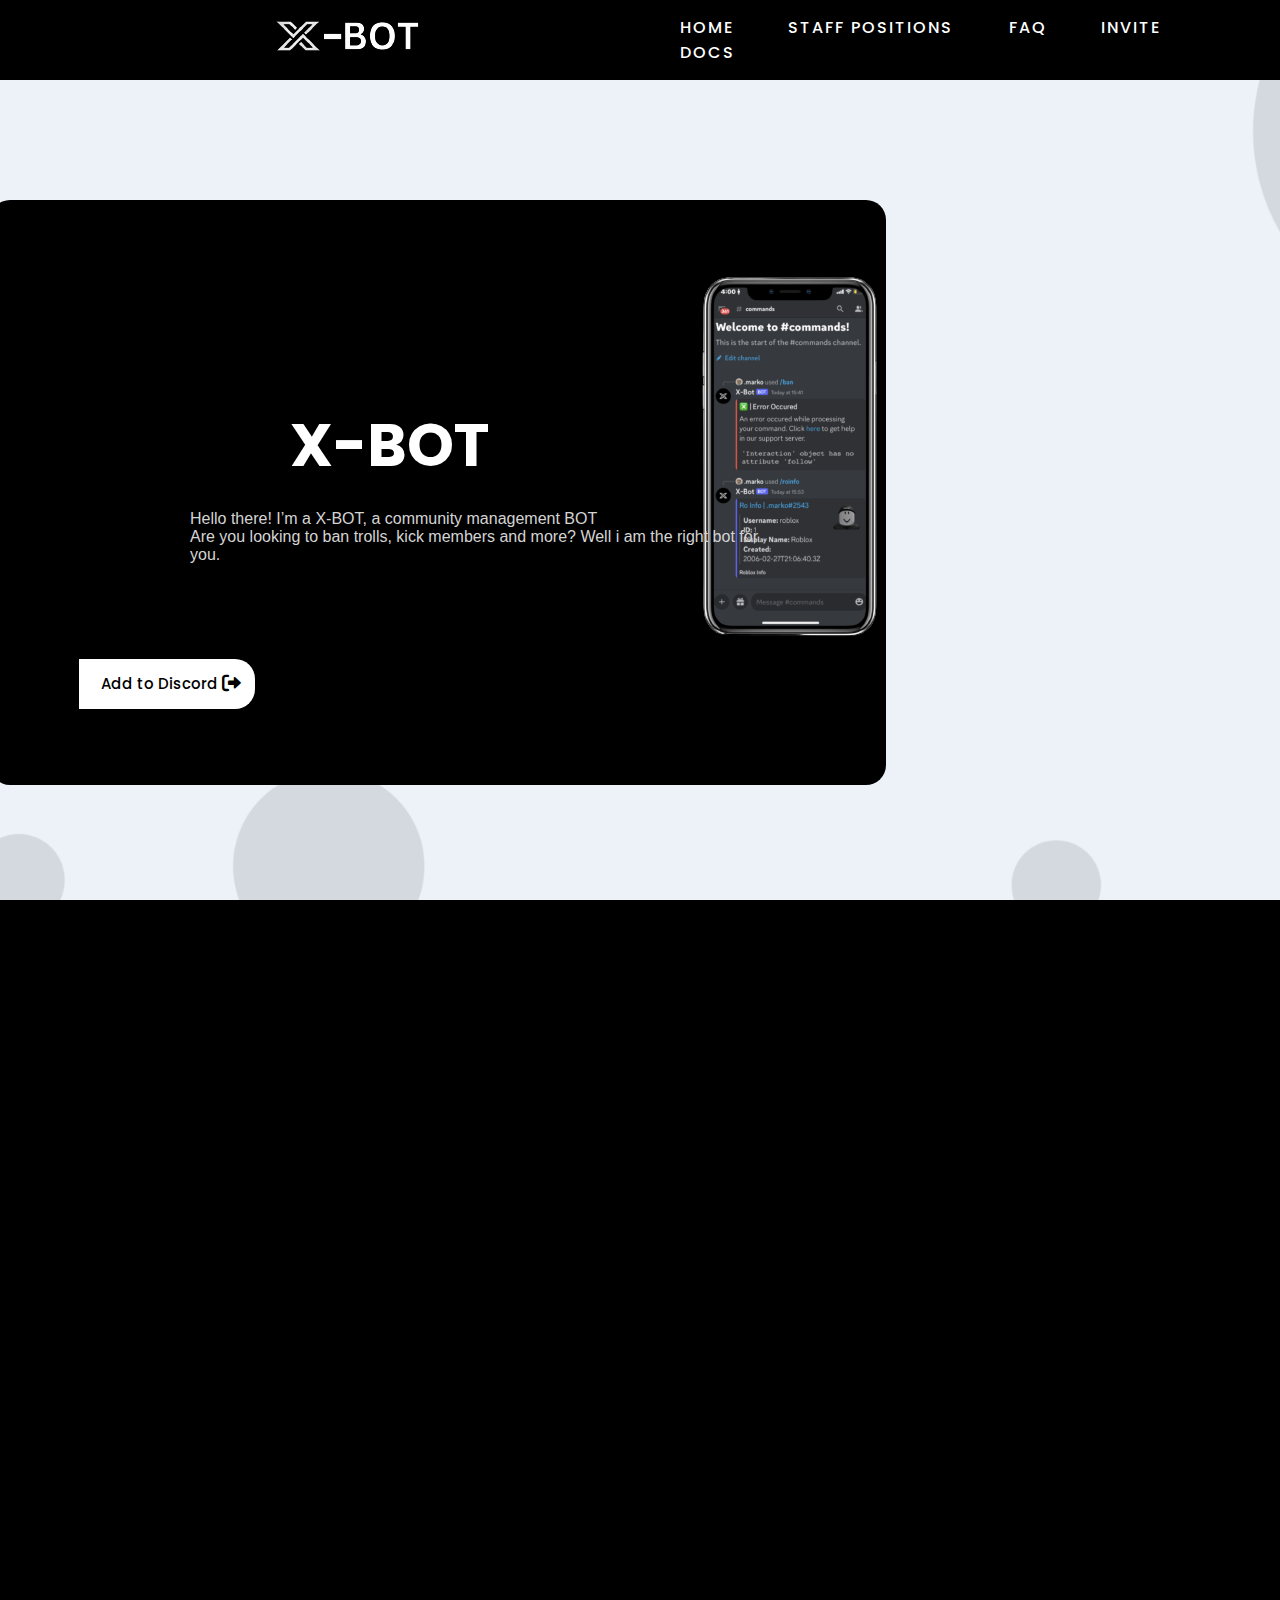
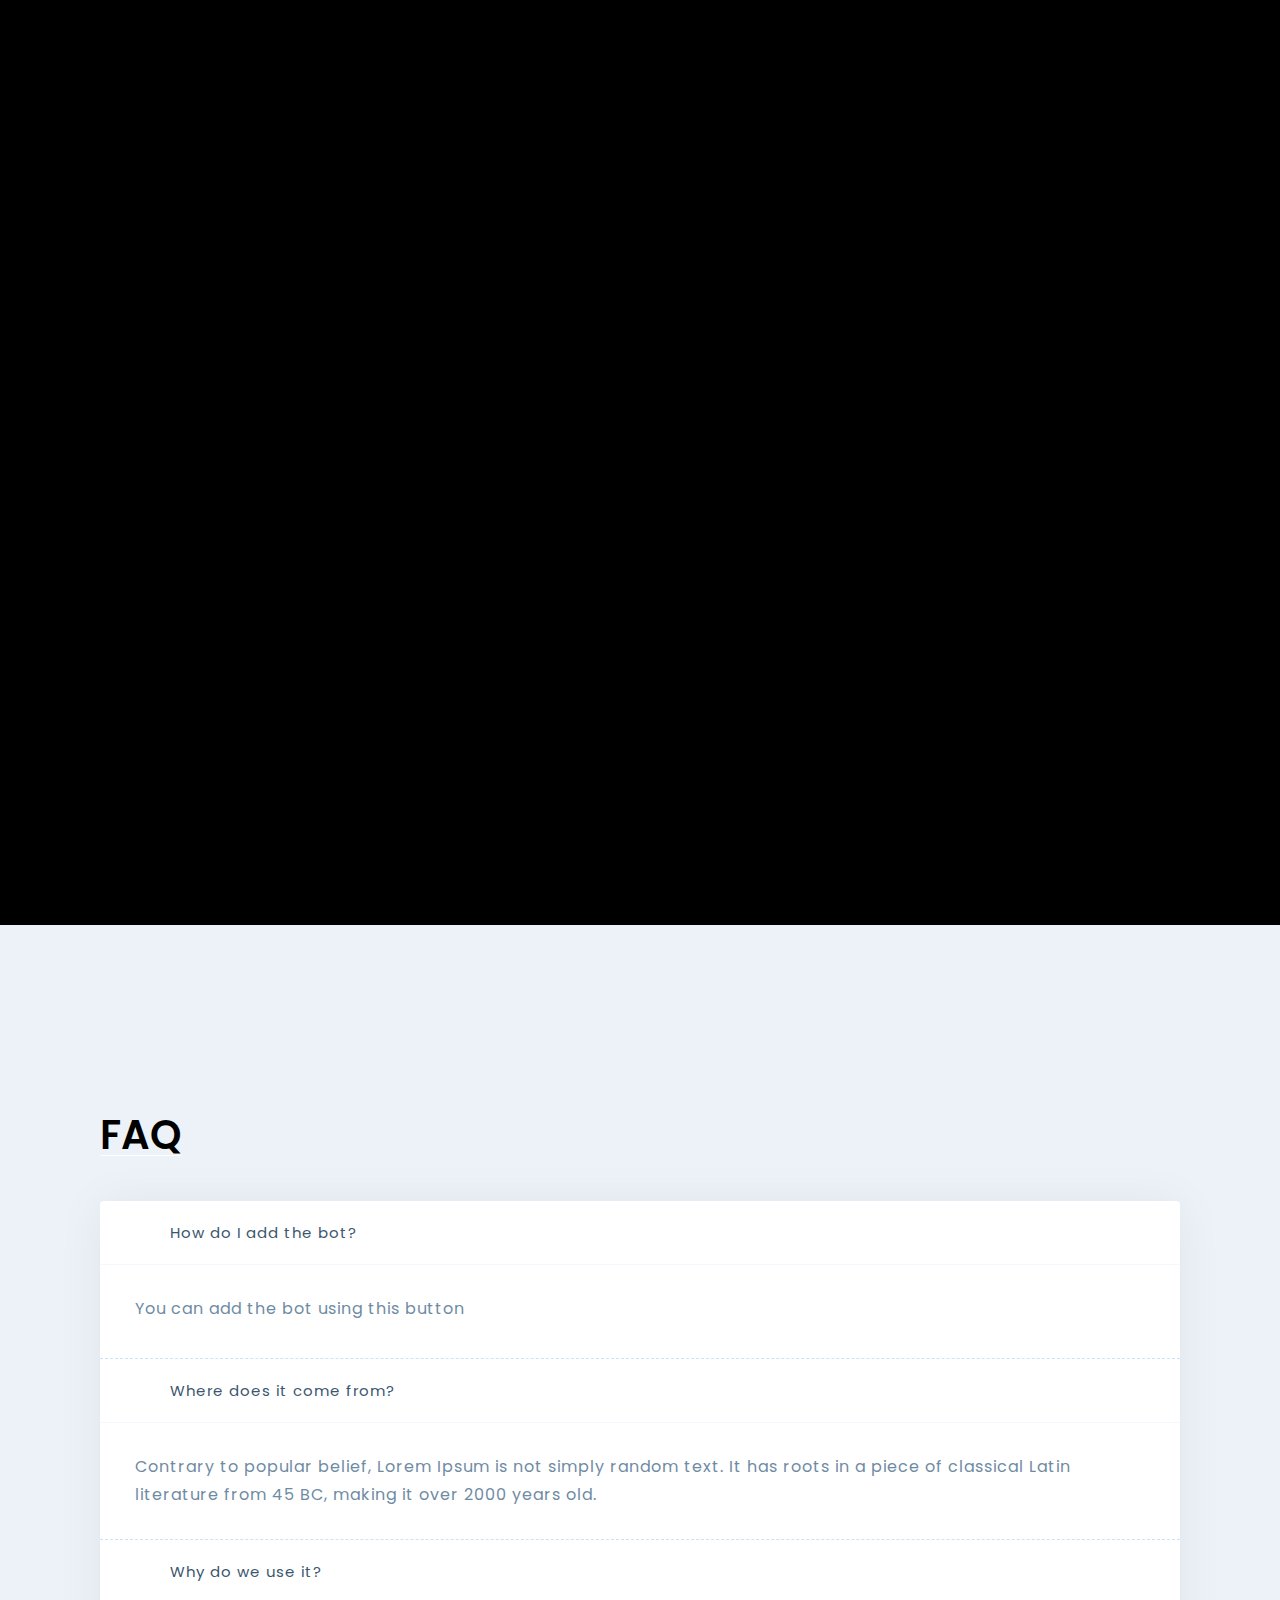
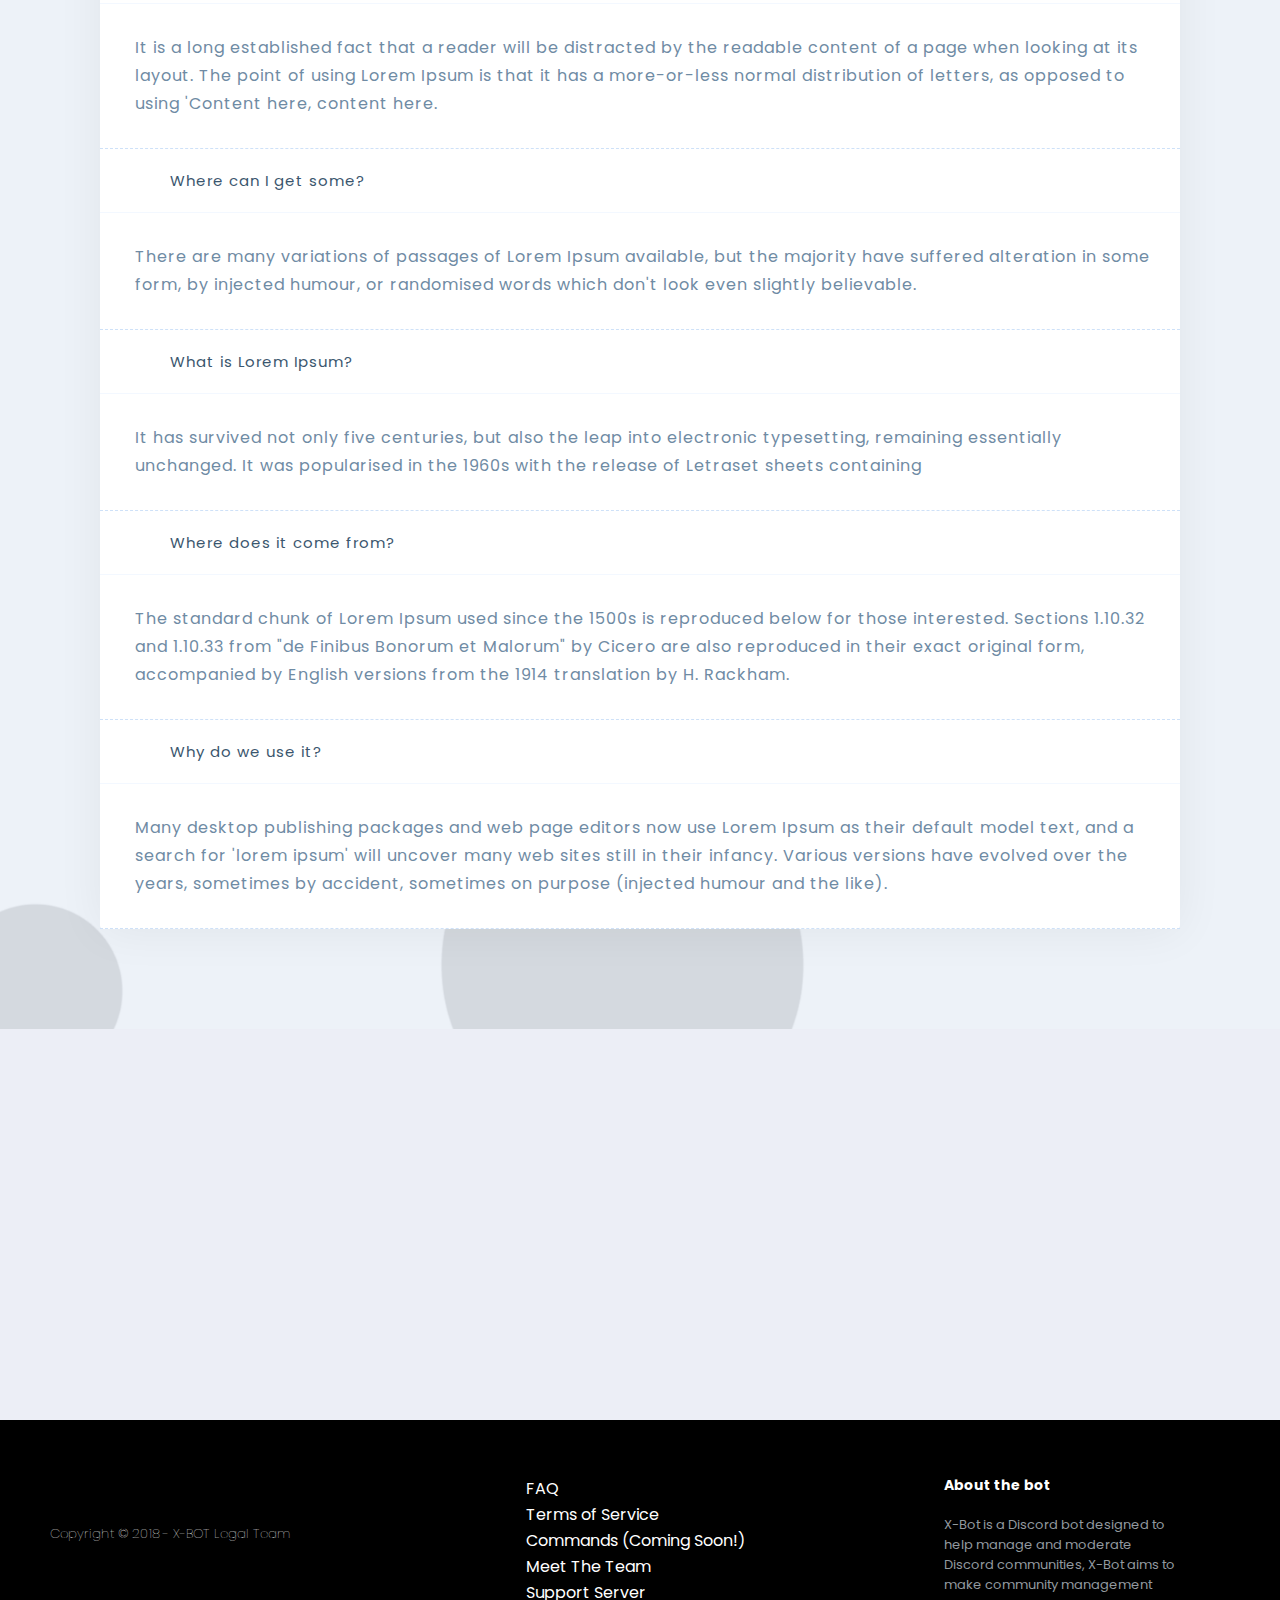
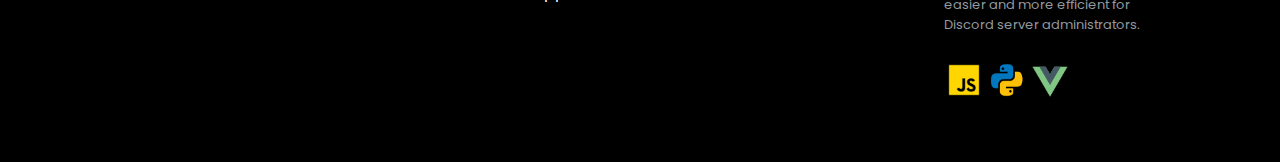
==== index.html @ c38d0f1b "Update index.html" ====
<!DOCTYPE html>
<html lang="en" dir="ltr">

<head>
  <script async src="https://tally.so/widgets/embed.js"></script>
  <meta charset="utf-8">
  <meta name="viewport" content="width=device-width, initial-scale=1.0">
  <title>x-bot</title>
  <link rel="stylesheet" href="style.css">
  <link rel="stylesheet" href="fontawestome/css/all.min.css">
</head>

<body>
  <nav class="navbar">
    <div class="menu">
      <div class="logo_holder">
        <img src="assets/logo.png" alt="Logo">
      </div>
      <div class="menu_links">
        <a href="#home" class="link">HOME</a>
        <a href="#features" class="link">Staff Positions </a>
        <a href="#faq" class="link">FAQ</a>
        <a href="" class="link">Invite</a>
        <a href="#" class="link">Docs</a>
      </div>
      <div class="menu_icon">
        <span class="icon"></span>
      </div>
    </div>
  </nav>

  <section id="home">
    <div class="frame">
      <div class="ball">
        <img class="botimg" src="assets/bot.png" alt="Bot">
        <div class="fram_header">
          <h1>X-BOT</h1>
          <p class="paragraph">Hello there! I’m a X-BOT, a community management BOT <br> Are you looking
            to ban trolls, kick members and more? Well i am the right bot for you.</p>
        </div>
        <div id="container">
          <button class="button learn-more">
            <span class="circle" aria-hidden="true">
              <span class="icon arrow"></span>
            </span>
            <span class="button-text"> <a style="color: #1D212B;" href="https://tally.so#tally-open=wMXqNY&tally-emoji-text=👋&tally-emoji-animation=spin&tally-auto-close=2000">Apply now!</a></span>
          </button>


          <button class="button_add">Add to Discord
            <i class="fa-solid fa-circle-plus fa-lg"></i>
            <i class="fa-solid fa-right-from-bracket fa-lg"></i>
          </button>
        </div>
      </div>
    </div>
  </section>
  <section id="features">
    <div class="container reveal">
      <h2>Features</h2>
      <div class="cards">
        <div class="text-card">
          <h3>Commands</h3>
          <img src="assets/cmd.png">
          <p>X-BOT has a wide range of commands, that vary from utility, management fun and more!</p>
        </div>
        <div class="text-card">
          <h3>Speed</h3>
          <img src="assets/speed.png" alt="">
          <p>We gurantee lightning fast speeds with as much down time as possible!</p>
        </div>
        <div class="text-card">
          <h3>Secure</h3>
          <img src="assets/lock.png" alt="">

          <p>Our bot is secure as possible</p>
        </div>
        
      </div>
    </div>
  </section>
  <section id="faq" class="faq-section">
    <div class="container">
      <div class="row">
        <!-- ***** FAQ Start ***** -->
        <div class="col-md-6 offset-md-3">

          <div class="faq-title text-center pb-3">
            <h2>FAQ</h2>
          </div>
        </div>
        <div class="col-md-6 offset-md-3">
          <div class="faq" id="accordion">
            <div class="card">
              <div class="card-header" id="faqHeading-1">
                <div class="mb-0">
                  <h5 class="faq-title" data-toggle="collapse" data-target="#faqCollapse-1" data-aria-expanded="true"
                    data-aria-controls="faqCollapse-1">
                    <span class="badge">1</span>How do I add the bot?
                  </h5>
                </div>
              </div>
              <div id="faqCollapse-1" class="collapse" aria-labelledby="faqHeading-1" data-parent="#accordion">
                <div class="card-body">
                  <p>You can add the bot using this button <button class="link_button">Add Me</button> </p>
                </div>
              </div>
            </div>
            <div class="card">
              <div class="card-header" id="faqHeading-2">
                <div class="mb-0">
                  <h5 class="faq-title" data-toggle="collapse" data-target="#faqCollapse-2" data-aria-expanded="false"
                    data-aria-controls="faqCollapse-2">
                    <span class="badge">2</span> Where does it come from?
                  </h5>
                </div>
              </div>
              <div id="faqCollapse-2" class="collapse" aria-labelledby="faqHeading-2" data-parent="#accordion">
                <div class="card-body">
                  <p>Contrary to popular belief, Lorem Ipsum is not simply random text. It has roots in a piece of
                    classical Latin literature from 45 BC, making it over 2000 years old.</p>
                </div>
              </div>
            </div>
            <div class="card">
              <div class="card-header" id="faqHeading-3">
                <div class="mb-0">
                  <h5 class="faq-title" data-toggle="collapse" data-target="#faqCollapse-3" data-aria-expanded="false"
                    data-aria-controls="faqCollapse-3">
                    <span class="badge">3</span>Why do we use it?
                  </h5>
                </div>
              </div>
              <div id="faqCollapse-3" class="collapse" aria-labelledby="faqHeading-3" data-parent="#accordion">
                <div class="card-body">
                  <p>It is a long established fact that a reader will be distracted by the readable content of a page
                    when looking at its layout. The point of using Lorem Ipsum is that it has a more-or-less normal
                    distribution of letters, as opposed to using 'Content here, content here.</p>
                </div>
              </div>
            </div>
            <div class="card">
              <div class="card-header" id="faqHeading-4">
                <div class="mb-0">
                  <h5 class="faq-title" data-toggle="collapse" data-target="#faqCollapse-4" data-aria-expanded="false"
                    data-aria-controls="faqCollapse-4">
                    <span class="badge">4</span> Where can I get some?
                  </h5>
                </div>
              </div>
              <div id="faqCollapse-4" class="collapse" aria-labelledby="faqHeading-4" data-parent="#accordion">
                <div class="card-body">
                  <p>There are many variations of passages of Lorem Ipsum available, but the majority have suffered
                    alteration in some form, by injected humour, or randomised words which don't look even slightly
                    believable.</p>
                </div>
              </div>
            </div>
            <div class="card">
              <div class="card-header" id="faqHeading-5">
                <div class="mb-0">
                  <h5 class="faq-title" data-toggle="collapse" data-target="#faqCollapse-5" data-aria-expanded="false"
                    data-aria-controls="faqCollapse-5">
                    <span class="badge">5</span> What is Lorem Ipsum?
                  </h5>
                </div>
              </div>
              <div id="faqCollapse-5" class="collapse" aria-labelledby="faqHeading-5" data-parent="#accordion">
                <div class="card-body">
                  <p> It has survived not only five centuries, but also the leap into electronic typesetting, remaining
                    essentially unchanged. It was popularised in the 1960s with the release of Letraset sheets
                    containing</p>
                </div>
              </div>
            </div>
            <div class="card">
              <div class="card-header" id="faqHeading-6">
                <div class="mb-0">
                  <h5 class="faq-title" data-toggle="collapse" data-target="#faqCollapse-6" data-aria-expanded="false"
                    data-aria-controls="faqCollapse-6">
                    <span class="badge">6</span> Where does it come from?
                  </h5>
                </div>
              </div>
              <div id="faqCollapse-6" class="collapse" aria-labelledby="faqHeading-6" data-parent="#accordion">
                <div class="card-body">
                  <p>The standard chunk of Lorem Ipsum used since the 1500s is reproduced below for those interested.
                    Sections 1.10.32 and 1.10.33 from "de Finibus Bonorum et Malorum" by Cicero are also reproduced in
                    their exact original form, accompanied by English versions from the 1914 translation by H. Rackham.
                  </p>
                </div>
              </div>
            </div>
            <div class="card">
              <div class="card-header" id="faqHeading-7">
                <div class="mb-0">
                  <h5 class="faq-title" data-toggle="collapse" data-target="#faqCollapse-7" data-aria-expanded="false"
                    data-aria-controls="faqCollapse-7">
                    <span class="badge">7</span> Why do we use it?
                  </h5>
                </div>
              </div>
              <div id="faqCollapse-7" class="collapse" aria-labelledby="faqHeading-7" data-parent="#accordion">
                <div class="card-body">
                  <p>Many desktop publishing packages and web page editors now use Lorem Ipsum as their default model
                    text, and a search for 'lorem ipsum' will uncover many web sites still in their infancy. Various
                    versions have evolved over the years, sometimes by accident, sometimes on purpose (injected humour
                    and the like).</p>
                </div>
              </div>
            </div>
          </div>
        </div>
      </div>
    </div>
  </section>

  <div id="moderation" class="modal">
    <div class="modal-content">
      <div class="modal-header">
        <span class="close">&times;</span>
        <h2>MODERATION COMMANDS</h2>
      </div>
      <div class="modal-body">
        <p>
          <ol>
            <li class="underline">ban</li> <span class="command_usage"><i class="fa-solid fa-gear mr"></i>
              /ban ＜reason＞</span>
            <li class="underline">kick</li> <span class="command_usage"><i class="fa-solid fa-gear mr"></i>
              /kick＜member＞ ＜reason＞</span>
            <li class="underline">lock</li> <span class="command_usage"><i class="fa-solid fa-gear mr"></i>
              /lock＜reason＞</span>
            <li class="underline">unlocl</li> <span class="command_usage"><i class="fa-solid fa-gear mr"></i>
              /unlock＜reason＞</span>
            <li class="underline">clear</li> <span class="command_usage"><i class="fa-solid fa-gear mr"></i>
              /clear＜amount＞ ＜reason＞</span>
          </ol>
        </p>
      </div>
      <div class="modal-footer">
        <h3>Modal Footer</h3>
      </div>
    </div>
  </div>








  <div id="funmodal" class="modal">
    <div class="modal-content">
      <div class="modal-header">
        <span class="close_fun">&times;</span>
        <h2>FUN COMMANDS</h2>
      </div>
      <div class="modal-body">
        <p>
          <ol>
            <li class="underline">8ball</li> <span class="command_usage"><i class="fa-solid fa-gear mr"></i>
              /8ball＜question＞</span>
            <li class="underline">Dog</li> <span class="command_usage"><i class="fa-solid fa-gear mr"></i>
              /dog</span>
            <li class="underline">Cat</li> <span class="command_usage"><i class="fa-solid fa-gear mr"></i>
              /cat</span>
            <li class="underline">Duck</li> <span class="command_usage"><i class="fa-solid fa-gear mr"></i>
              /duck</span>
            <li class="underline">Dad_Joke</li> <span class="command_usage"><i class="fa-solid fa-gear mr"></i>
              /dad_joke</span>
            <li class="underline">Joke</li> <span class="command_usage"><i class="fa-solid fa-gear mr"></i>
              /Joke</span>
            <li class="underline">Rock Paper Scissors</li> <span class="command_usage"><i class="fa-solid fa-gear mr"></i>
              /rps＜choice＞</span>
          </ol>
        </p>
      </div>
      <div class="modal-footer">
        <h3>Modal Footer</h3>
      </div>
    </div>
  </div>



  <div id="usermodal" class="modal">
    <div class="modal-content">
      <div class="modal-header">
        <span class="close_user">&times;</span>
        <h2>USER COMMANDS</h2>
      </div>
      <div class="modal-body">
        <p>
          <ol>
            <li class="underline">whois</li> <span class="command_usage"><i class="fa-solid fa-gear mr"></i>
              /kick＜member＞</span>
            <li class="underline">roinfo</li> <span class="command_usage"><i class="fa-solid fa-gear mr"></i>
              /roinfo＜member＞</span>
            <li class="underline">Stats</li> <span class="command_usage"><i class="fa-solid fa-gear mr"></i>
              /server_stats </span>
            <li class="underline">Staff</li> <span class="command_usage"><i class="fa-solid fa-gear mr"></i>
              /staff_team</span>
          </ol>
        </p>
      </div>
      <div class="modal-footer">
        <h3>Modal Footer</h3>
      </div>
    </div>
  </div>

<iframe data-tally-src="https://tally.so/embed/wMXqNY?alignLeft=1&hideTitle=1&transparentBackground=1&dynamicHeight=1" loading="lazy" width="100%" height="387" frameborder="0" marginheight="0" marginwidth="0" title="Support Staff Application"></iframe><script>var d=document,w="https://tally.so/widgets/embed.js",v=function(){"undefined"!=typeof Tally?Tally.loadEmbeds():d.querySelectorAll("iframe[data-tally-src]:not([src])").forEach((function(e){e.src=e.dataset.tallySrc}))};if("undefined"!=typeof Tally)v();else if(d.querySelector('script[src="'+w+'"]')==null){var s=d.createElement("script");s.src=w,s.onload=v,s.onerror=v,d.body.appendChild(s);}</script>


  <footer class="footer-distributed">

    <div class="footer-left">

      

      <p class="footer-links">
        <br>
        <small class="copyright">Copyright © 2018 - X-BOT Legal Team </small>
      </p>

    </div>

    <div class="footer-center">
      <div>
        <p><a href="#FAQ">FAQ</a></p>
      </div>
      <div>
        <p><a href="tos.html">Terms of Service</a></p>
      </div>
      <div>
        <p><a href="">Commands (Coming Soon!)</a></p>
      </div>
      <div>
        <p><a href="meet-the-team.html">Meet The Team</a></p>
      </div>
      <div>
        <p><a href="https://discord.gg/PzC8BdHy">Support Server</a></p>
      </div>
    </div>
 
    <div class="footer-right">

      <p class="footer-company-about">
        <span>About the bot</span>
        X-Bot is a Discord bot designed to help manage and moderate Discord communities,
        X-Bot aims to make community management easier and more efficient for Discord server 
        administrators.
      </p>

      <div class="footer-icons">

        <img src="./assets/javascript.png" alt="">
        <img src="./assets/python.png" alt="">
        <img src="./assets/vue.png" alt="">
      


      </div>

    </div>

  </footer>
  <script type="text/javascript">
    window.addEventListener('scroll', reveal);

    function reveal() {
      var reveals = document.querySelectorAll('.reveal');

      for (var i = 0; i < reveals.length; i++) {

        var windowheight = window.innerHeight;
        var revealtop = reveals[i].getBoundingClientRect().top;
        var revealpoint = 150;

        if (revealtop < windowheight - revealpoint) {
          reveals[i].classList.add('active');
        } else {
          reveals[i].classList.remove('active');
        }
      }
    }
  </script>

  <script src="script.js"></script>
</body>

</html>
---- style.css ----
@import url('https://fonts.googleapis.com/css2?family=Poppins:wght@100;200;300;400;500;600;700;800;900&display=swap');

:root {
  --modal-duration: 1s;
  --modal-color: #ffffff;
}

html {
  scroll-behavior: smooth;
}

* {
  margin: 0;
  padding: 0;
  box-sizing: border-box;
  font-family: "Poppins", sans-serif;
}

body {
  margin: 0;
  padding: 0;
  list-style: none;
  border: 0;
  -webkit-tap-highlight-color: transparent;
  text-decoration: none;
  color: inherit;
}

body {
  background-color: #eceef6;
  margin: 0;
  padding: 0;
  list-style: none;
  height: auto;
  font-family: "Barlow", sans-serif;
  -webkit-tap-highlight-color: transparent;
  text-decoration: none;
}

section {
  min-height: 100vh;
  display: flex;
  justify-content: center;
  align-items: center;

}

section:nth-child(1) {
  color: #fff;
  background: #000000;

}

section:nth-child(2) {
  color: #000000;
  background-image: url(assets/bgIMG.png);
  background-repeat: no-repeat;
  background-size: cover;
}

section:nth-child(3) {
  color: #fff;
  background: #000000;
}

section:nth-child(4) {
  color: #000000;
  background-image: url(assets/bgIMG.png);
  background-repeat: no-repeat;
  background-size: cover;

}

section:nth-child(5) {
  color: #eceef6;
  background: #000000;
}

section .container {
  margin: 100px;
}



section h1 {
  font-size: 60px;
}

section h2 {
  font-size: 40px;
  text-align: center;
  text-transform: uppercase;
  border-bottom: #ffffff 1px solid;
  width: fit-content;
  margin: auto;
}



section .cards {
  width: 100%;
  position: relative;
}

section .cards .text-card {
  background: #000000;
  margin: 20px;
  padding: 20px;
}

section .cards .text-card h3 {
  font-size: 30px;
  text-align: center;
  text-transform: uppercase;
  margin-bottom: 10px;
}

@media (max-width: 900px) {
  section h1 {
    font-size: 40px;
  }

  section .cards {
    flex-direction: column;
  }
}

.navbar {
  position: fixed;
  top: 0;
  width: 100%;
  z-index: 100000;
}


.reveal {
  position: relative;
  transform: translateY(150px);
  opacity: 0;
  transition: all 2s ease;
}

.reveal.active {
  transform: translateY(0px);
  opacity: 1;
}

a:link {
  text-decoration: none;
}

a:visited {
  text-decoration: none;
}

a:hover {
  text-decoration: none;
}

a:active {
  text-decoration: none;
}

.menu {
  background-color: #000000;

}

nav .menu {
  width: 100%;
  height: 80px;
  position: absolute;
  display: flex;
  align-items: center;
  justify-content: space-between;
  padding: 0 5%;
  box-sizing: border-box;
  z-index: 3;
  text-decoration: none;
}


nav .menu .menu_links {
  transition: all 0.4s ease;
}

nav .menu .menu_links:hover {
  opacity: 1;
}

@media screen and (max-width: 799px) {
  nav .menu .menu_links {
    display: none;
  }
}

nav .menu .menu_links .link {
  color: #ffffff;
  text-transform: uppercase;
  font-weight: 500;
  margin-right: 50px;
  letter-spacing: 2px;
  position: relative;
  transition: all 0.3s 0.2s ease;
}

nav .menu .menu_links .link:last-child {
  margin-right: 0;
}

nav .menu .menu_links .link:before {
  content: "";
  position: absolute;
  width: 0px;
  height: 4px;
  background: linear-gradient(90deg, #ffffff 0%, #ffffff 100%);
  bottom: -10px;
  border-radius: 4px;
  transition: all 0.4s cubic-bezier(0.82, 0.02, 0.13, 1.26);
  left: 100%;
}

nav .menu .menu_links .link:hover {
  opacity: 1;
  color: #ffffff;
}

nav .menu .menu_links .link:hover:before {
  width: 40px;
  left: 0;
}

nav .menu .menu_icon {
  width: 40px;
  height: 40px;
  position: relative;
  display: none;
  justify-content: center;
  align-items: center;
  cursor: pointer;
}

@media screen and (max-width: 799px) {
  nav .menu .menu_icon {
    display: flex;
  }
}

nav .menu .menu_icon .icon {
  width: 24px;
  height: 2px;
  background: white;
  position: absolute;
}

nav .menu .menu_icon .icon:before,
nav .menu .menu_icon .icon:after {
  content: "";
  width: 100%;
  height: 100%;
  background: inherit;
  position: absolute;
  transition: all 0.3s cubic-bezier(0.49, 0.04, 0, 1.55);
}

nav .menu .menu_icon .icon:before {
  transform: translateY(-8px);
}

nav .menu .menu_icon .icon:after {
  transform: translateY(8px);
}

nav .menu .menu_icon:hover .icon {
  background: #ffffff;
}

nav .menu .menu_icon:hover .icon:before {
  transform: translateY(-10px);
}

nav .menu .menu_icon:hover .icon:after {
  transform: translateY(10px);
}



.frame {
  position: absolute;
  top: 50%;
  left: 50%;
  width: 70%;
  height: 65%;
  margin-top: -250px;
  margin-left: -650px;
  border-radius: 2px;
  /* box-shadow: 4px 8px 16px 0 rgba(0, 0, 0, 0.5); */
  overflow: hidden;
  background: #ffffff;
  color: #000000;
  font-family: robotfont;
  -webkit-font-smoothing: antialiased;
  -moz-osx-font-smoothing: grayscale;
  display: flex;
  justify-content: center;
  align-items: center;
  border-radius: 20px;
}

.botimg {
  margin-left: 700px;
}


.fram_header {
  color: #ffffff;
  position: absolute;
  top: 200px;
  left: 300px;
}


.paragraph {
  color: rgb(212, 212, 212);
  font-family: "Barlow", sans-serif;

  display: block;
  width: 600px;
  margin-top: 20px;
  margin-left: -100px;
}



.button {
  position: relative;
  display: inline-block;
  cursor: pointer;
  outline: none;
  border: 0;
  vertical-align: middle;
  text-decoration: none;
  background: transparent;
  padding: 0;
  font-size: inherit;
  font-family: inherit;

}

.button.learn-more {
  width: 15rem;
  height: auto;
}

.button.learn-more .circle {
  transition: all 0.45s cubic-bezier(0.65, 0, 0.076, 1);
  position: relative;
  display: block;
  margin-left: -15px;
  width: 3rem;
  height: 3rem;
  background: #EDF2F8;
  border-radius: 1.625rem;

}

.button.learn-more .circle .icon {
  transition: all 0.45s cubic-bezier(0.65, 0, 0.076, 1);
  position: absolute;
  top: 0;
  bottom: 0;
  margin: auto;
  background: #fff;
}

.button.learn-more .circle .icon.arrow {
  transition: all 0.45s cubic-bezier(0.65, 0, 0.076, 1);
  left: 0.625rem;
  width: 1.125rem;
  height: 0.125rem;
  background: none;
}

.button.learn-more .circle .icon.arrow::before {
  position: absolute;
  content: "";
  top: -0.25rem;
  right: 0.0625rem;
  width: 0.625rem;
  height: 0.625rem;
  border-top: 0.125rem solid #000000;
  border-right: 0.125rem solid #000000;
  transform: rotate(45deg);
}

.button.learn-more .circle .icon.plus {
  transition: all 0.45s cubic-bezier(0.65, 0, 0.076, 1);
  left: 0.625rem;
  width: 1.125rem;
  height: 0.125rem;
  background: none;
}

.button.learn-more .circle .icon.plus::before {
  position: absolute;
  content: "";
  top: -0.25rem;
  right: 0.0625rem;
  width: 0.625rem;
  height: 0.625rem;
  border-top: 0.125rem solid #000000;
  border-right: 0.125rem solid #000000;
  transform: rotate(45deg);
}


.button.learn-more .button-text {
  transition: all 0.45s cubic-bezier(0.65, 0, 0.076, 1);
  position: absolute;
  top: 0;
  left: 0;
  right: 0;
  bottom: 0;
  padding: 0.75rem 0;
  margin: 0 0 0 1.85rem;
  color: #000000;
  font-weight: 700;
  line-height: 1.6;
  text-align: center;
  text-transform: uppercase;
  opacity: 0;
}

.button:hover .circle {
  width: 100%;
}

.button:hover .circle .icon.arrow {
  background: #000000;
  transform: translate(1rem, 0);
}

.button:hover .circle .icon.plus {
  background: #000000;
  transform: translate(1rem, 0);
}

.button:hover .button-text {
  color: #000000;
  opacity: 1;
  font-size: 13px;
}


.logo_holder img {
  margin-left: -50px;
  cursor: pointer;
}




.button_add {
  appearance: none;
  backface-visibility: hidden;
  background-color: #ffffff;
  border-style: none;
  box-shadow: none;
  box-sizing: border-box;
  color: #000000;
  cursor: pointer;
  display: inline-block;
  font-size: 15px;
  font-weight: 500;
  height: 50px;
  letter-spacing: normal;
  line-height: 1.5;
  outline: none;
  overflow: hidden;
  padding: 14px 30px;
  position: relative;
  text-align: center;
  text-decoration: none;
  transform: translate3d(0, 0, 0);
  transition: all .3s;
  user-select: none;
  -webkit-user-select: none;
  touch-action: manipulation;
  vertical-align: top;
  white-space: nowrap;
  margin-left: 80px;
  border-top-right-radius: 20px;
  border-bottom-right-radius: 20px;
}

.button_add:hover {
  color: #e7e7e7;
  background-color: #000000;
  box-shadow: rgba(0, 0, 0, .05) 0 5px 30px, rgba(0, 0, 0, 0.5) 0 1px 4px;
  opacity: 1;
  transform: translateY(0);
  transition-duration: .35s;
}

.button_add:hover:after {
  opacity: .5;
}

.button_add:active {
  box-shadow: rgba(0, 0, 0, .1) 0 3px 6px 0, rgba(0, 0, 0, .1) 0 0 10px 0, rgba(0, 0, 0, .1) 0 1px 4px -1px;
  transform: translateY(2px);
  transition-duration: .35s;
}

.button_add:active:after {
  opacity: 1;
}

@media (min-width: 768px) {
  .button_add {
    padding: 14px 22px;
    width: 176px;
  }
}



.button_add:hover .fa-right-from-bracket,
.button_add .fa-circle-plus {
  display: none;
}

.button_add:hover .fa-circle-plus {
  display: inline;
}

.text-card img {
  width: 500px;
  height: 300px;
}

.text-card {
  text-align: center;
}

.frame {
  background-color: #000000;
}


.faq-section {
  background: #fdfdfd;
  min-height: 100vh;
  padding: 10vh 0 0;

}

.faq-title h2 {
  position: relative;
  margin-bottom: 45px;
  display: inline-block;
  font-weight: 600;
  line-height: 1;

}

.faq-title h2::before {
  content: "";
  position: absolute;
  left: 50%;
  width: 60px;
  height: 2px;
  bottom: -25px;
  margin-left: -30px;
}

.faq-title p {
  padding: 0 190px;
  margin-bottom: 10px;
}

.faq {
  background: #FFFFFF;
  box-shadow: 0 2px 48px 0 rgba(0, 0, 0, 0.06);
  border-radius: 4px;
}

.faq .card {
  border: none;
  background: none;
  border-bottom: 1px dashed #CEE1F8;
}

.faq .card .card-header {
  padding: 0px;
  border: none;
  background: none;
  -webkit-transition: all 0.3s ease 0s;
  -moz-transition: all 0.3s ease 0s;
  -o-transition: all 0.3s ease 0s;
  transition: all 0.3s ease 0s;
}

.faq .card .card-header:hover {
  background: rgba(233, 30, 99, 0.1);
  padding-left: 10px;
}

.faq .card .card-header .faq-title {
  width: 100%;
  text-align: left;
  padding: 0px;
  padding-left: 30px;
  padding-right: 30px;
  font-weight: 400;
  font-size: 15px;
  letter-spacing: 1px;
  color: #3B566E;
  text-decoration: none !important;
  -webkit-transition: all 0.3s ease 0s;
  -moz-transition: all 0.3s ease 0s;
  -o-transition: all 0.3s ease 0s;
  transition: all 0.3s ease 0s;
  cursor: pointer;
  padding-top: 20px;
  padding-bottom: 20px;
}

.faq .card .card-header .faq-title .badge {
  display: inline-block;
  width: 20px;
  height: 20px;
  line-height: 20px;
  float: left;
  -webkit-border-radius: 100px;
  -moz-border-radius: 100px;
  border-radius: 100px;
  text-align: center;
  background: #ffffff;
  color: #fff;
  font-size: 12px;
  margin-right: 20px;
}

.faq .card .card-body {
  padding: 30px;
  padding-left: 35px;
  padding-bottom: 16px;
  font-weight: 400;
  font-size: 16px;
  color: #6F8BA4;
  line-height: 28px;
  letter-spacing: 1px;
  border-top: 1px solid #F3F8FF;
}

.faq .card .card-body p {
  margin-bottom: 14px;
}

@media (max-width: 991px) {
  .faq {
    margin-bottom: 30px;
  }

  .faq .card .card-header .faq-title {
    line-height: 26px;
    margin-top: 10px;
  }
}

.link_button {
  appearance: none;
  backface-visibility: hidden;
  background-color: #ffffff;
  border-style: none;
  box-shadow: none;
  box-sizing: border-box;
  color: #ffffff;
  cursor: pointer;
  display: inline-block;
  font-size: 15px;
  letter-spacing: normal;
  outline: none;
  overflow: hidden;
  padding: 5px 40px;

  text-decoration: none;
  transition: all .3s;
  user-select: none;
  -webkit-user-select: none;
  touch-action: manipulation;
  vertical-align: top;
  white-space: nowrap;
  border-radius: 5px;
}


.mt {
  margin-top: 30px;
}


.footer-distributed {
  background: #000000;
  box-shadow: 0 1px 1px 0 rgba(0, 0, 0, 0.12);
  box-sizing: border-box;
  width: 100%;
  text-align: left;
  font: bold 16px sans-serif;
  padding: 55px 50px;
}

.footer-distributed .footer-left,
.footer-distributed .footer-center,
.footer-distributed .footer-right {
  display: inline-block;
  vertical-align: top;
}

/* Footer left */

.footer-distributed .footer-left {
  width: 40%;
}

/* The company logo */

.footer-distributed h3 {
  color: #ffffff;
  font: normal 36px 'Open Sans', cursive;
  margin: 0;
}

.footer-distributed h3 span {
  color: lightseagreen;
}

/* Footer links */

.footer-distributed .footer-links {
  color: #ffffff;
  margin: 20px 0 12px;
  padding: 0;
}

.footer-distributed .footer-links a {
  display: inline-block;
  line-height: 1.8;
  font-weight: 400;
  text-decoration: none;
  color: inherit;
}

.footer-distributed .footer-company-name {
  color: #000000;
  font-size: 14px;
  font-weight: normal;
  margin: 0;
}

/* Footer Center */

.footer-distributed .footer-center {
  width: 35%;
}

.footer-distributed .footer-center i {
  background-color: #000000;
  color: #ffffff;
  font-size: 25px;
  width: 38px;
  height: 38px;
  border-radius: 50%;
  text-align: center;
  line-height: 42px;
  margin: 10px 15px;
  vertical-align: middle;
}

.footer-distributed .footer-center i.fa-envelope {
  font-size: 17px;
  line-height: 38px;
}

.footer-distributed .footer-center p {
  display: inline-block;
  color: #ffffff;
  font-weight: 400;
  vertical-align: middle;
  margin: 0;
}

.footer-distributed .footer-center p span {
  display: block;
  font-weight: normal;
  font-size: 14px;
  line-height: 2;
}

.footer-distributed .footer-center p a {
  color: #ffffff;
  text-decoration: none;
  ;
}

.footer-distributed .footer-links a:before {
  content: "|";
  font-weight: 300;
  font-size: 20px;
  left: 0;
  color: #fff;
  display: inline-block;
  padding-right: 5px;
}

.footer-distributed .footer-links .link-1:before {
  content: none;
}

/* Footer Right */

.footer-distributed .footer-right {
  width: 20%;
}

.footer-distributed .footer-company-about {
  line-height: 20px;
  color: #92999f;
  font-size: 13px;
  font-weight: normal;
  margin: 0;
}

.footer-distributed .footer-company-about span {
  display: block;
  color: #ffffff;
  font-size: 14px;
  font-weight: bold;
  margin-bottom: 20px;
}

.footer-distributed .footer-icons {
  margin-top: 25px;
}

.footer-icons img {
  width: 40px;
}

.footer-distributed .footer-icons a {
  display: inline-block;
  width: 35px;
  height: 35px;
  cursor: pointer;
  background-color: #000000;
  border-radius: 2px;

  font-size: 20px;
  color: #ffffff;
  text-align: center;
  line-height: 35px;

  margin-right: 3px;
  margin-bottom: 5px;
}

/* If you don't want the footer to be responsive, remove these media queries */

@media (max-width: 880px) {

  .footer-distributed {
    font: bold 14px sans-serif;
  }

  .footer-distributed .footer-left,
  .footer-distributed .footer-center,
  .footer-distributed .footer-right {
    display: block;
    width: 100%;
    margin-bottom: 40px;
    text-align: center;
  }

  .footer-distributed .footer-center i {
    margin-left: 0;
  }

}

.copyright {
  font-weight: 100;
}


.modal {
  display: none;
  position: fixed;
  z-index: 1;
  left: 0;
  top: 0;
  height: 100%;
  width: 100%;
  overflow: auto;
  background-color: rgba(0, 0, 0, 0.5);
}

.modal-content {
  margin: 10% auto;
  width: 60%;
  box-shadow: 0 5px 8px 0 rgba(0, 0, 0, 0.2), 0 7px 20px 0 rgba(0, 0, 0, 0.17);
  animation-name: modalopen;
  animation-duration: var(--modal-duration);
}

.modal-header h2,
.modal-footer h3 {
  margin: 0;
}

.modal-header {
  background: var(--modal-color);
  padding: 15px;
  color: #fff;
  border-top-left-radius: 5px;
  border-top-right-radius: 5px;
}

.modal-body {
  color: #ffffff;
  padding: 10px 20px;
  background: #000000;
}

.modal-footer {
  background: var(--modal-color);
  padding: 10px;
  color: #fff;
  text-align: center;
  border-bottom-left-radius: 5px;
  border-bottom-right-radius: 5px;
}

.close {
  color: #a34545;
  float: right;
  font-size: 30px;
  color:#000000;
}

.close:hover,
.close:focus {
  color: #a34545;
  text-decoration: none;
  cursor: pointer;
}


.close_fun {
  color: #a34545;
  float: right;
  font-size: 30px;
  color: #000000;
}

.close_fun:hover,
.close_fun:focus {
  color: #a34545;
  text-decoration: none;
  cursor: pointer;
}



.close_user {
  color: #a34545;
  float: right;
  font-size: 30px;
  color: #000000;
}

.close_user:hover,
.close_user:focus {
  color: #a34545;
  text-decoration: none;
  cursor: pointer;
}


@keyframes modalopen {
  from {
    opacity: 0;
  }

  to {
    opacity: 1;
  }
}

.underline {
  margin-top: 10px;
  margin-bottom: 10px;
  background-color: #000000;
  border-bottom: #ffffff 1px solid;
  width: fit-content;

}

.mr {
  margin-right: 10px;
}
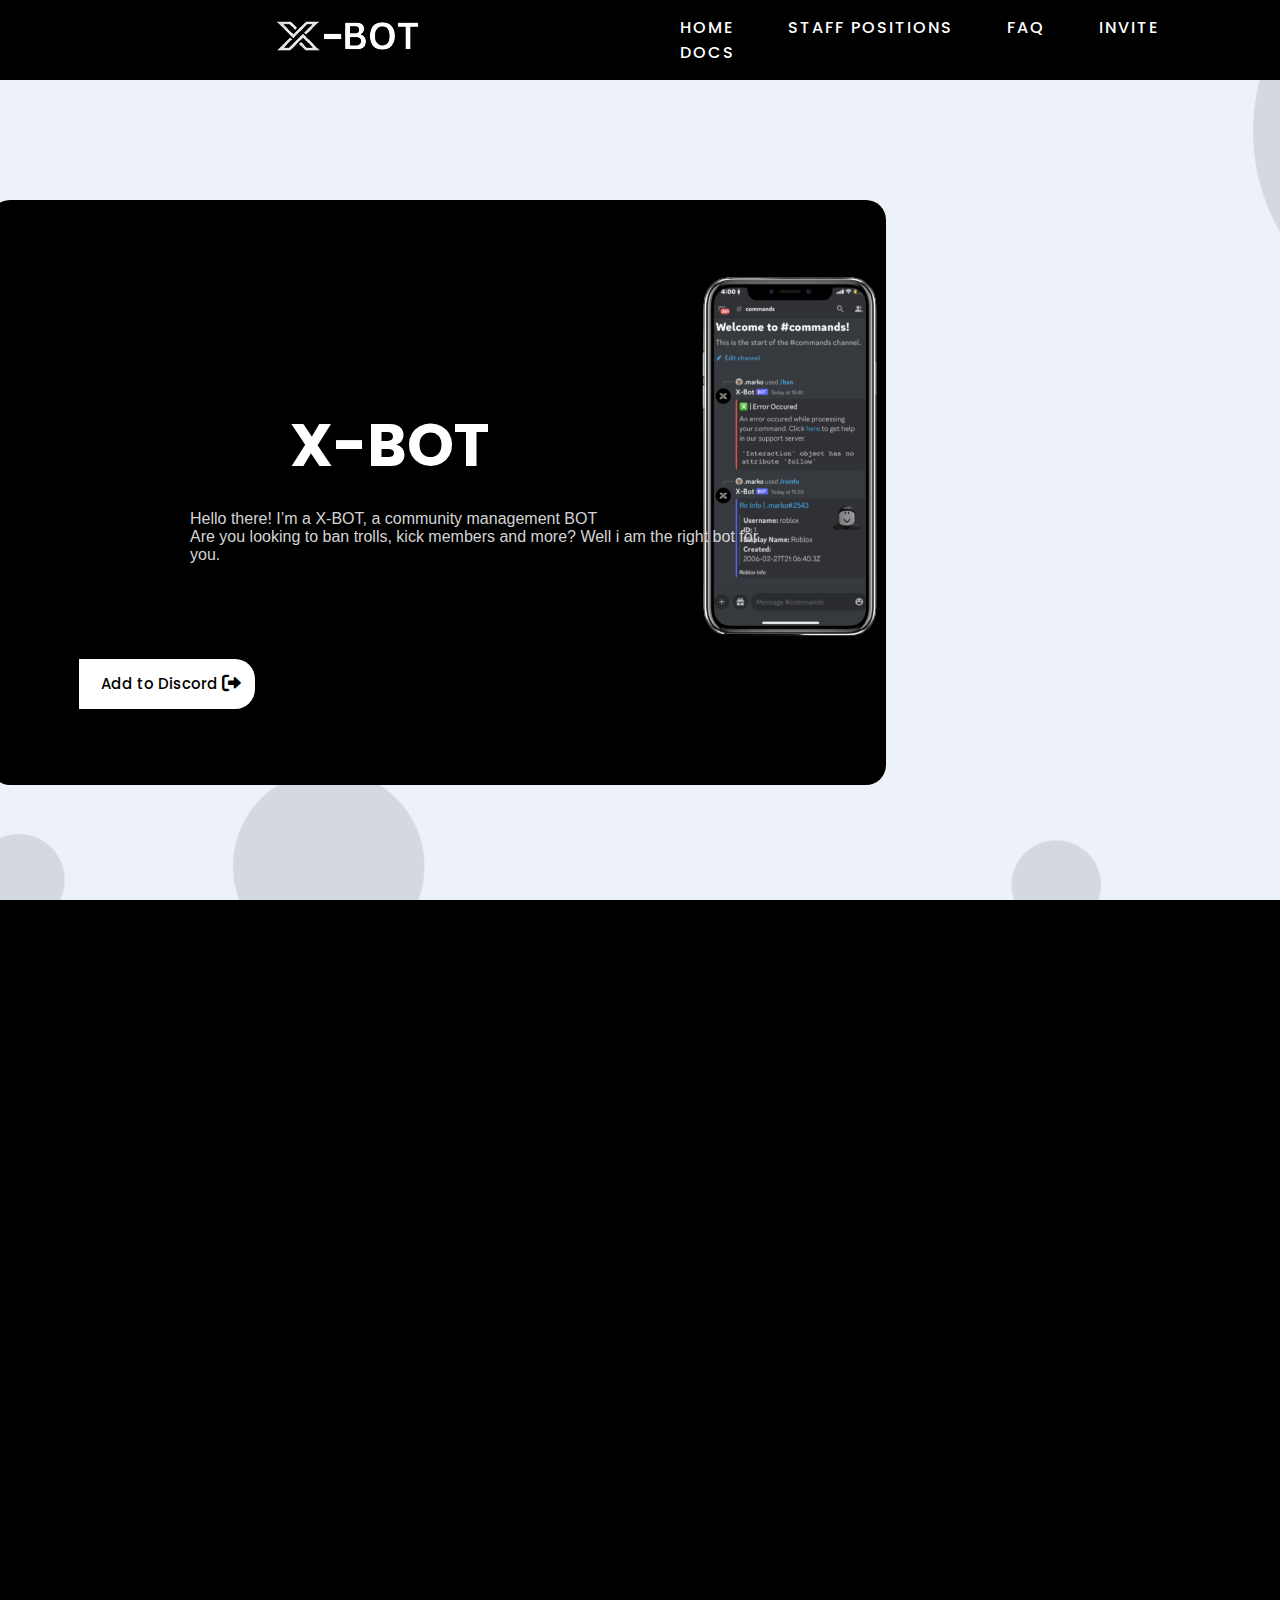
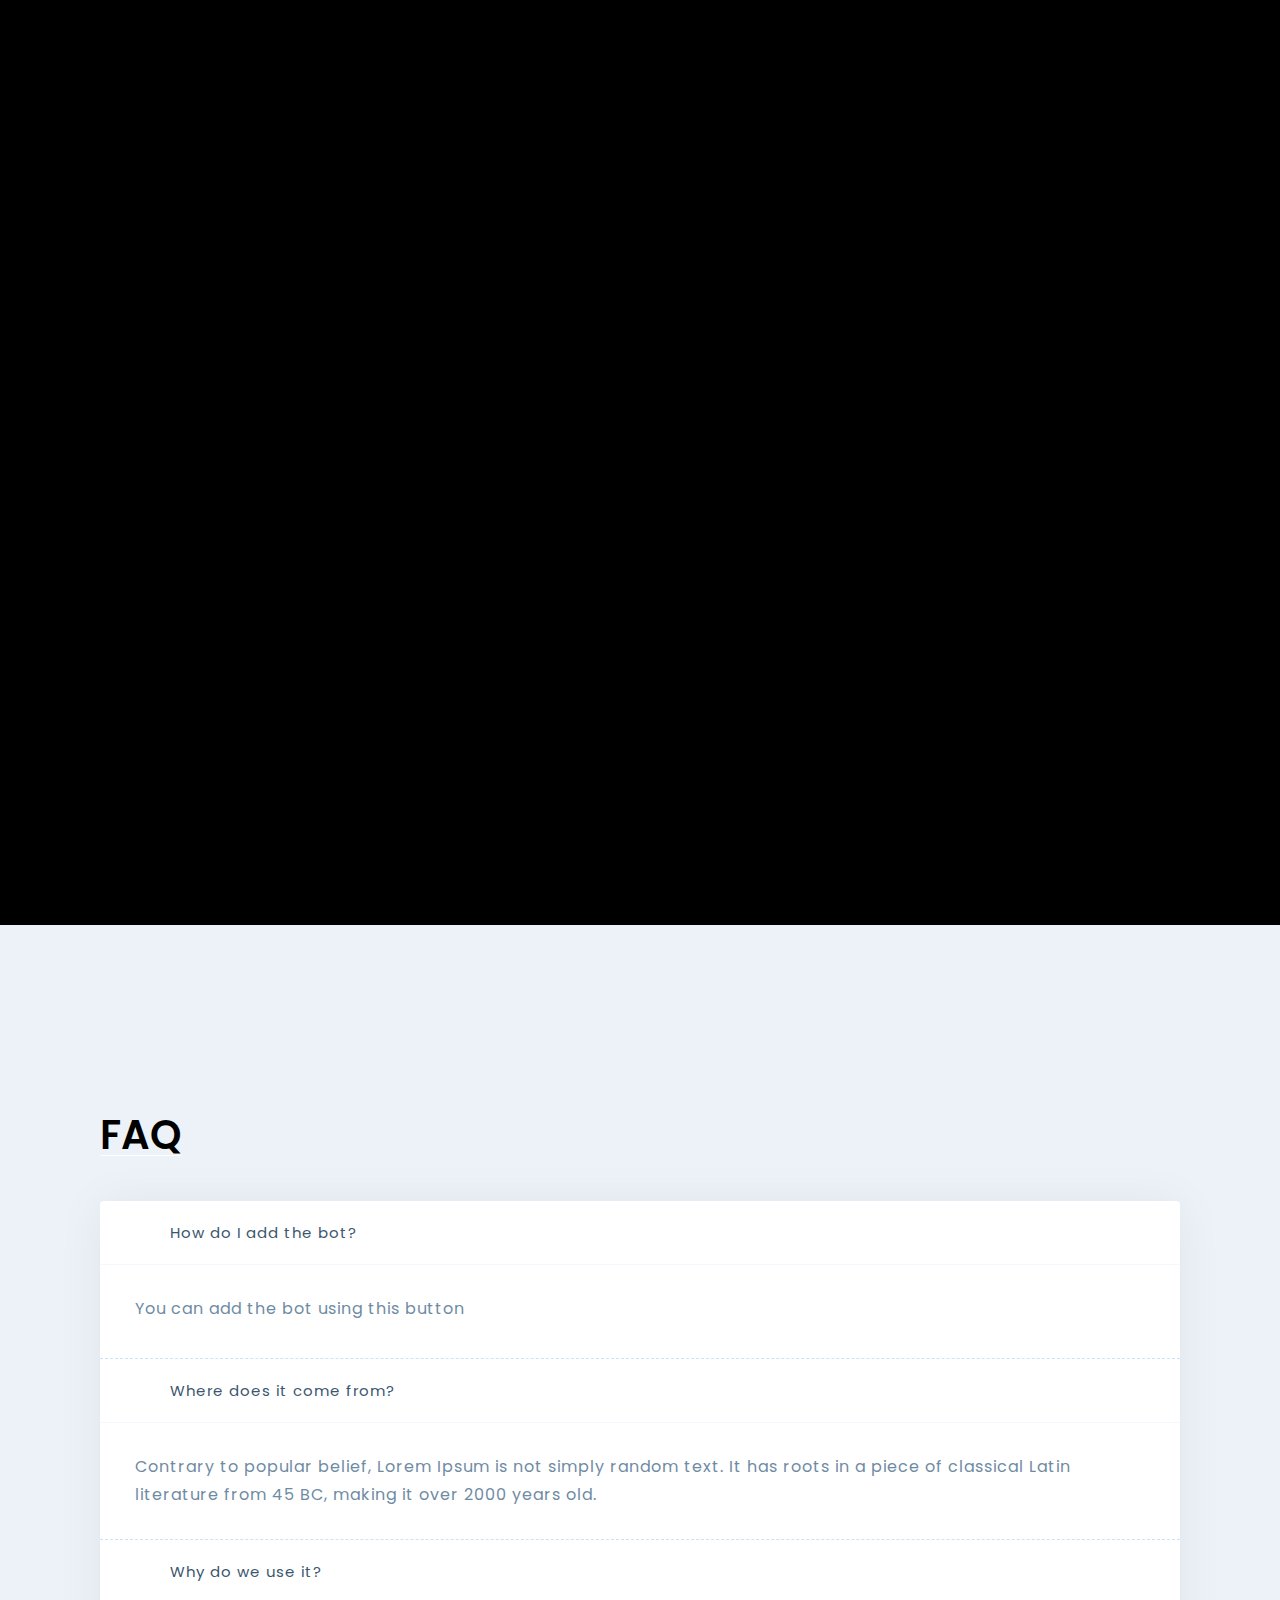
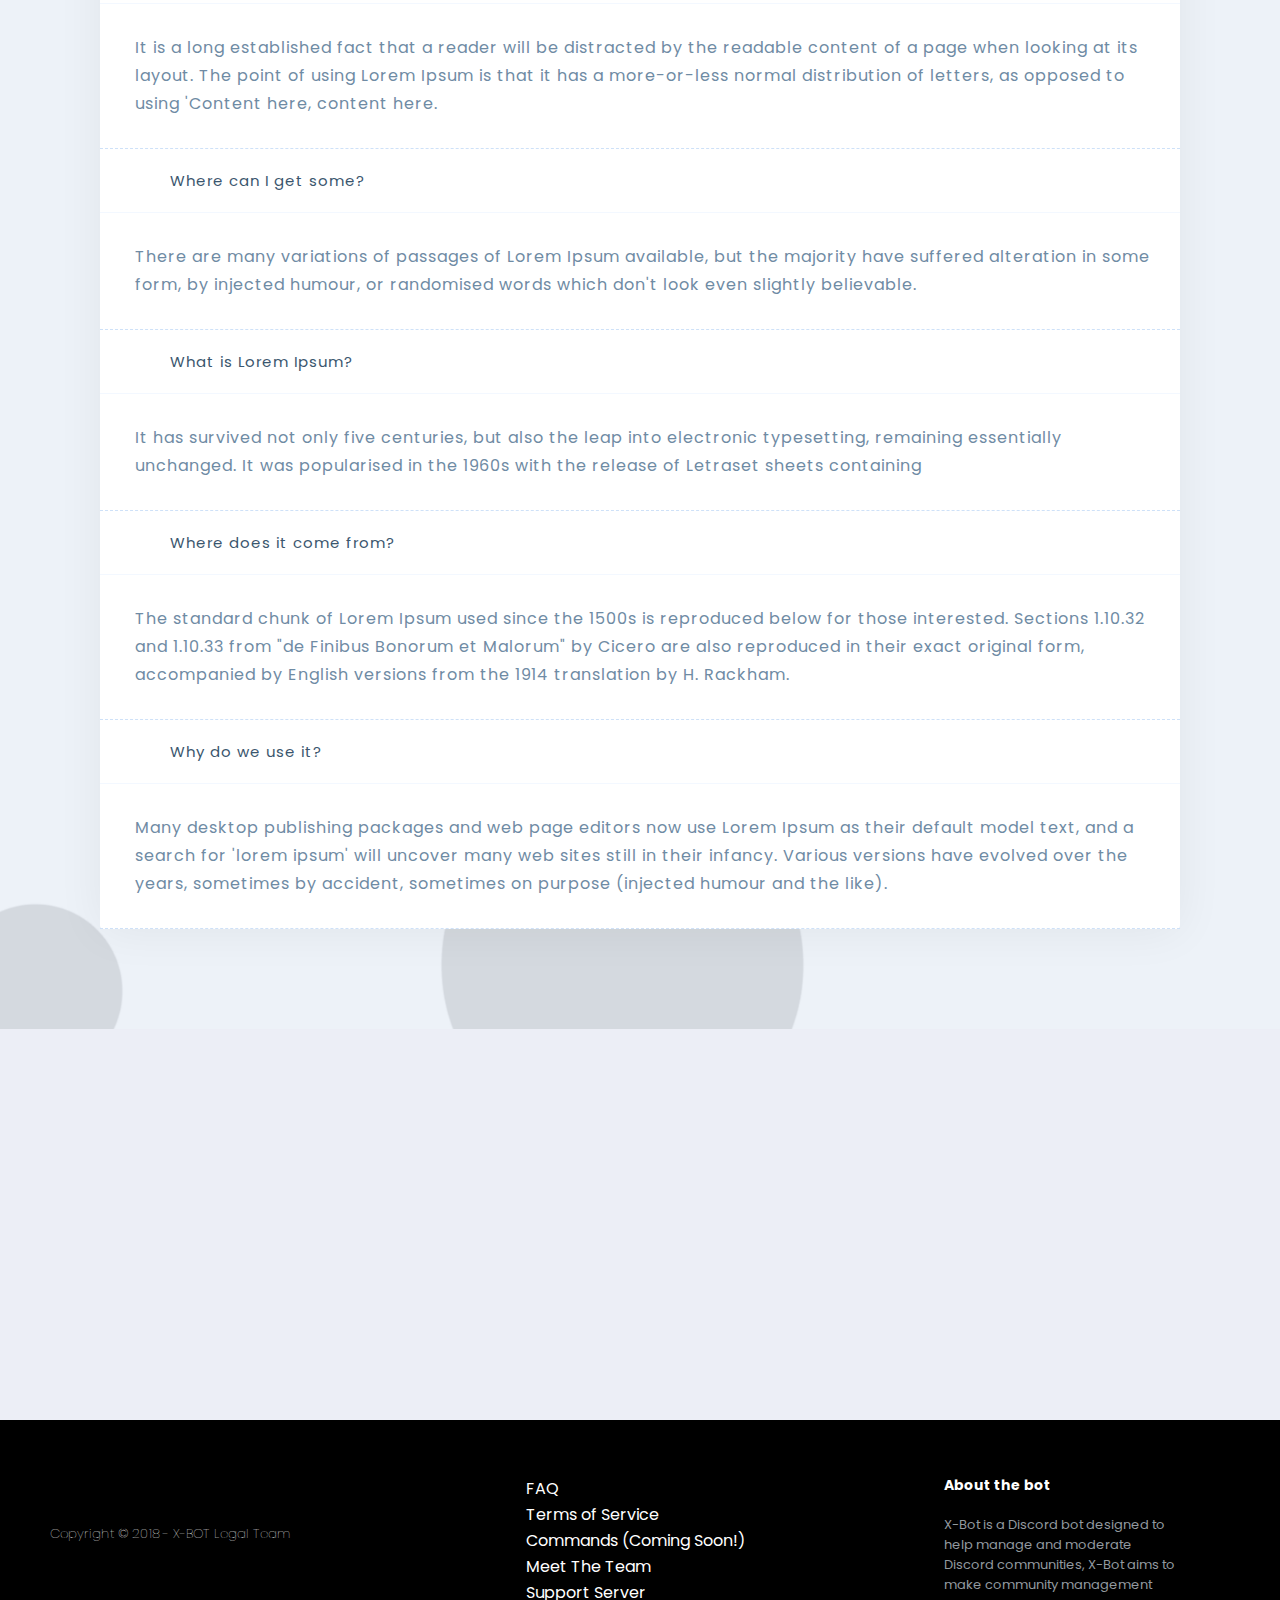
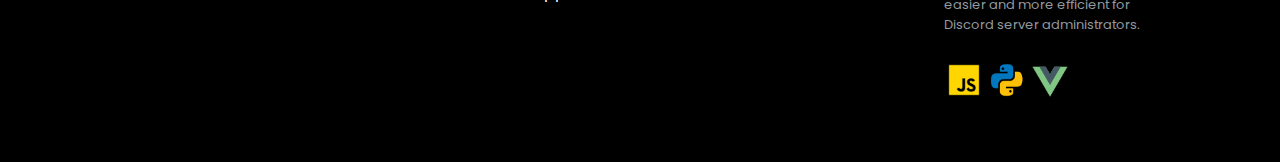
==== commit cba81033: "Update index.html" ====
--- a/index.html
+++ b/index.html
@@ -18,7 +18,7 @@
       </div>
       <div class="menu_links">
         <a href="#home" class="link">HOME</a>
-        <a href="#features" class="link">Staff Positions </a>
+        <a href="applications.html" class="link">Staff Positions</a>
         <a href="#faq" class="link">FAQ</a>
         <a href="" class="link">Invite</a>
         <a href="#" class="link">Docs</a>
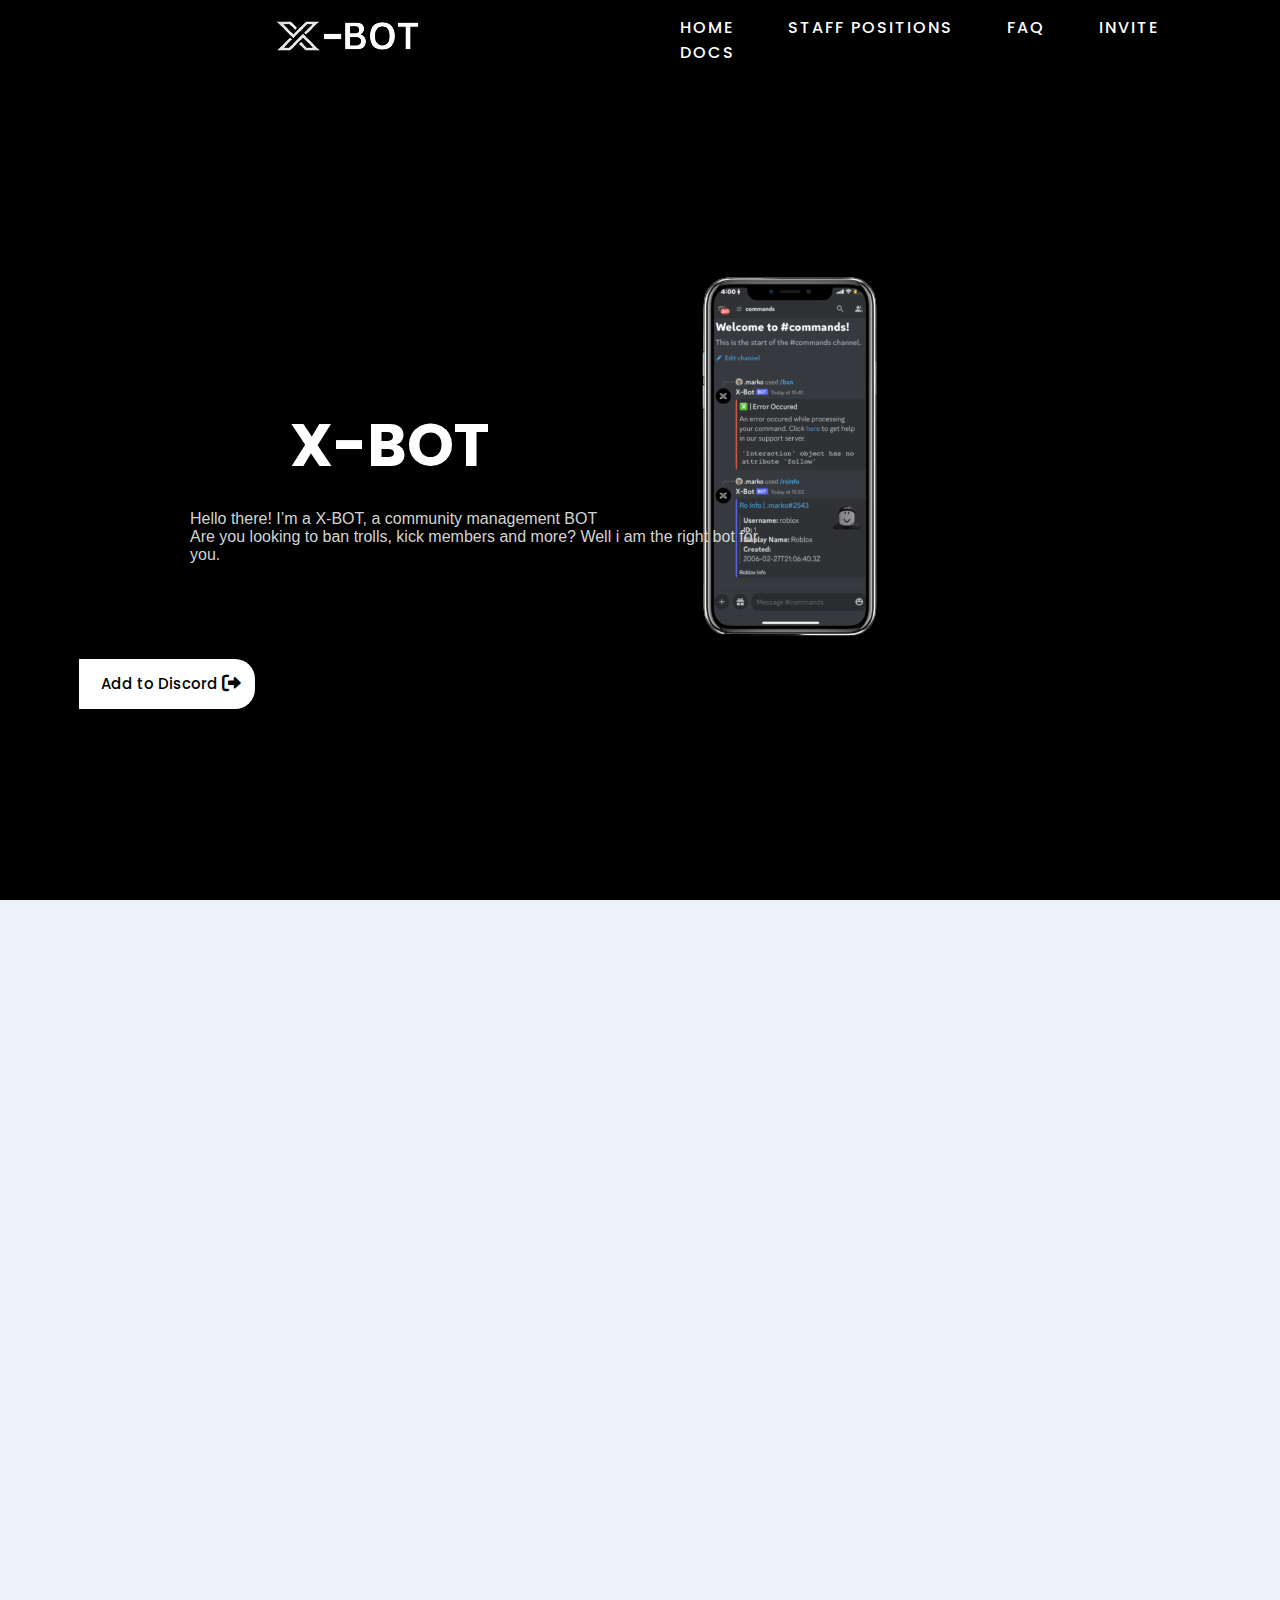
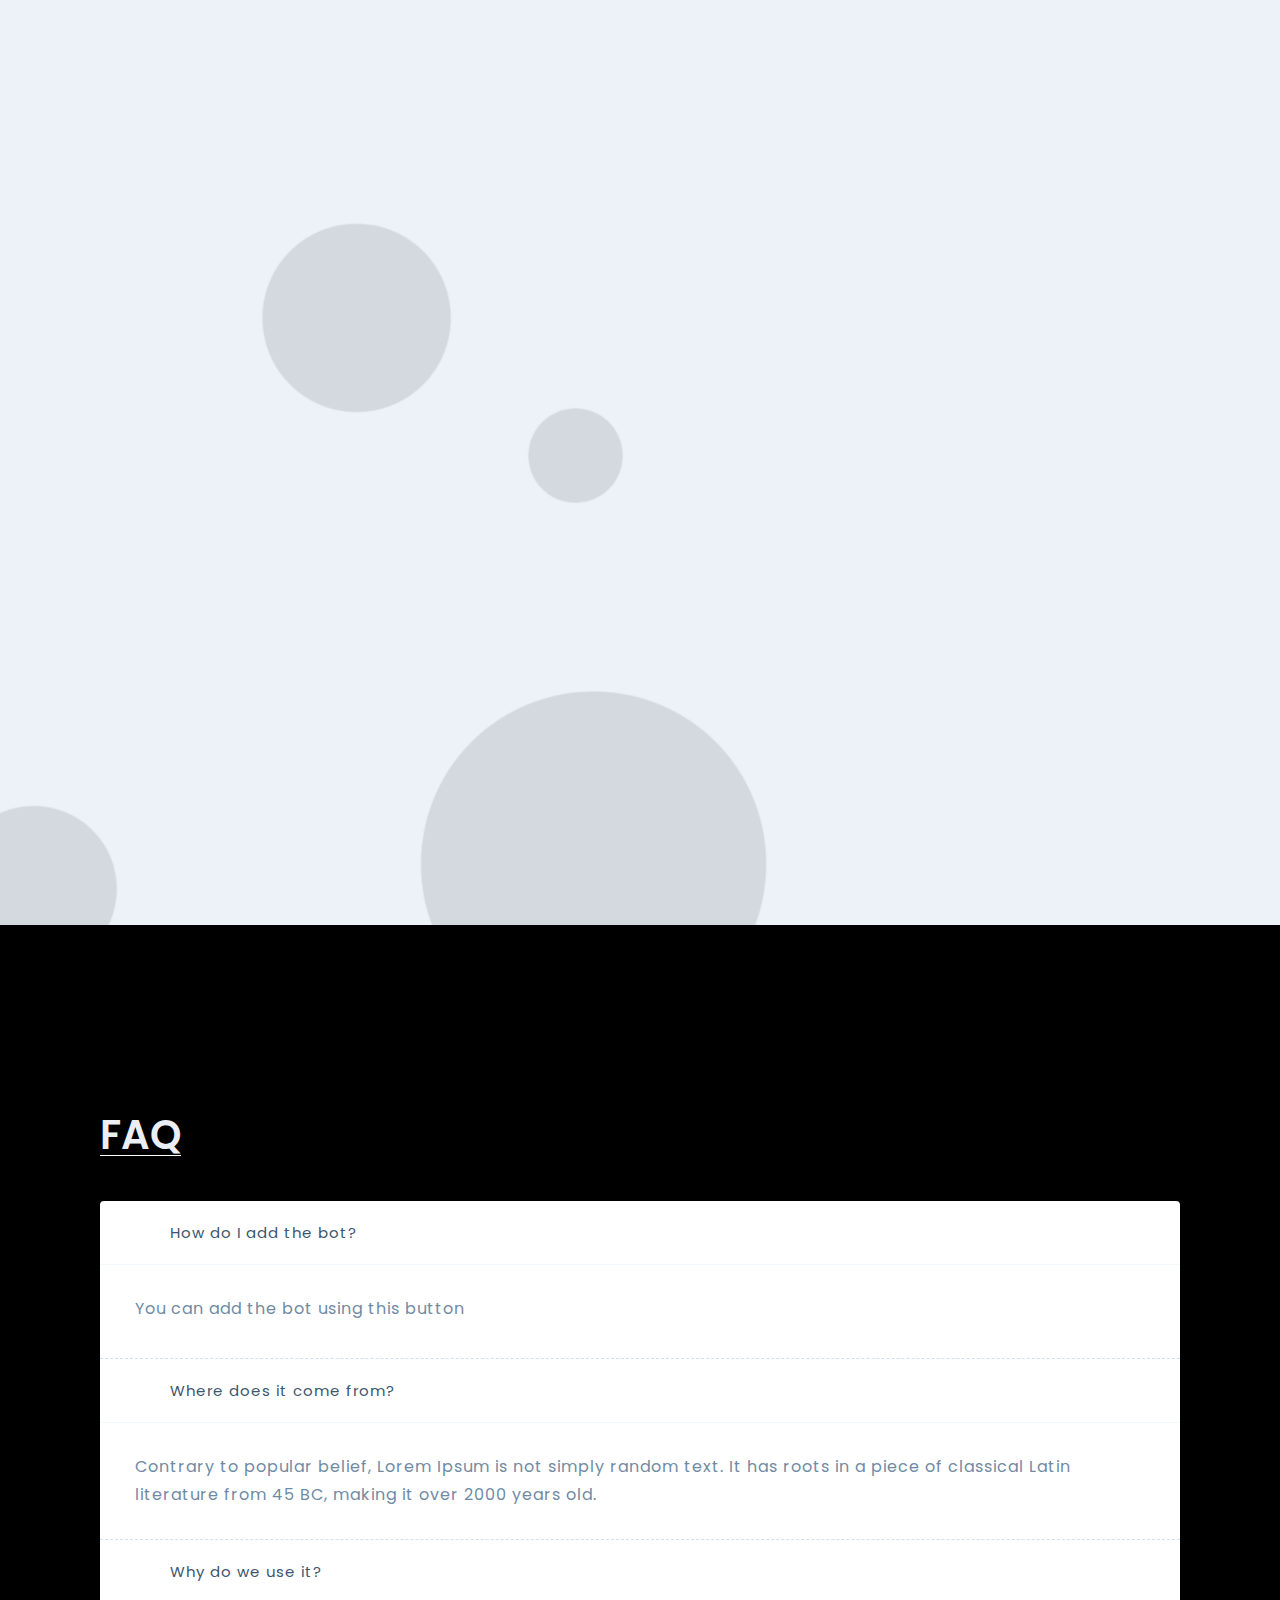
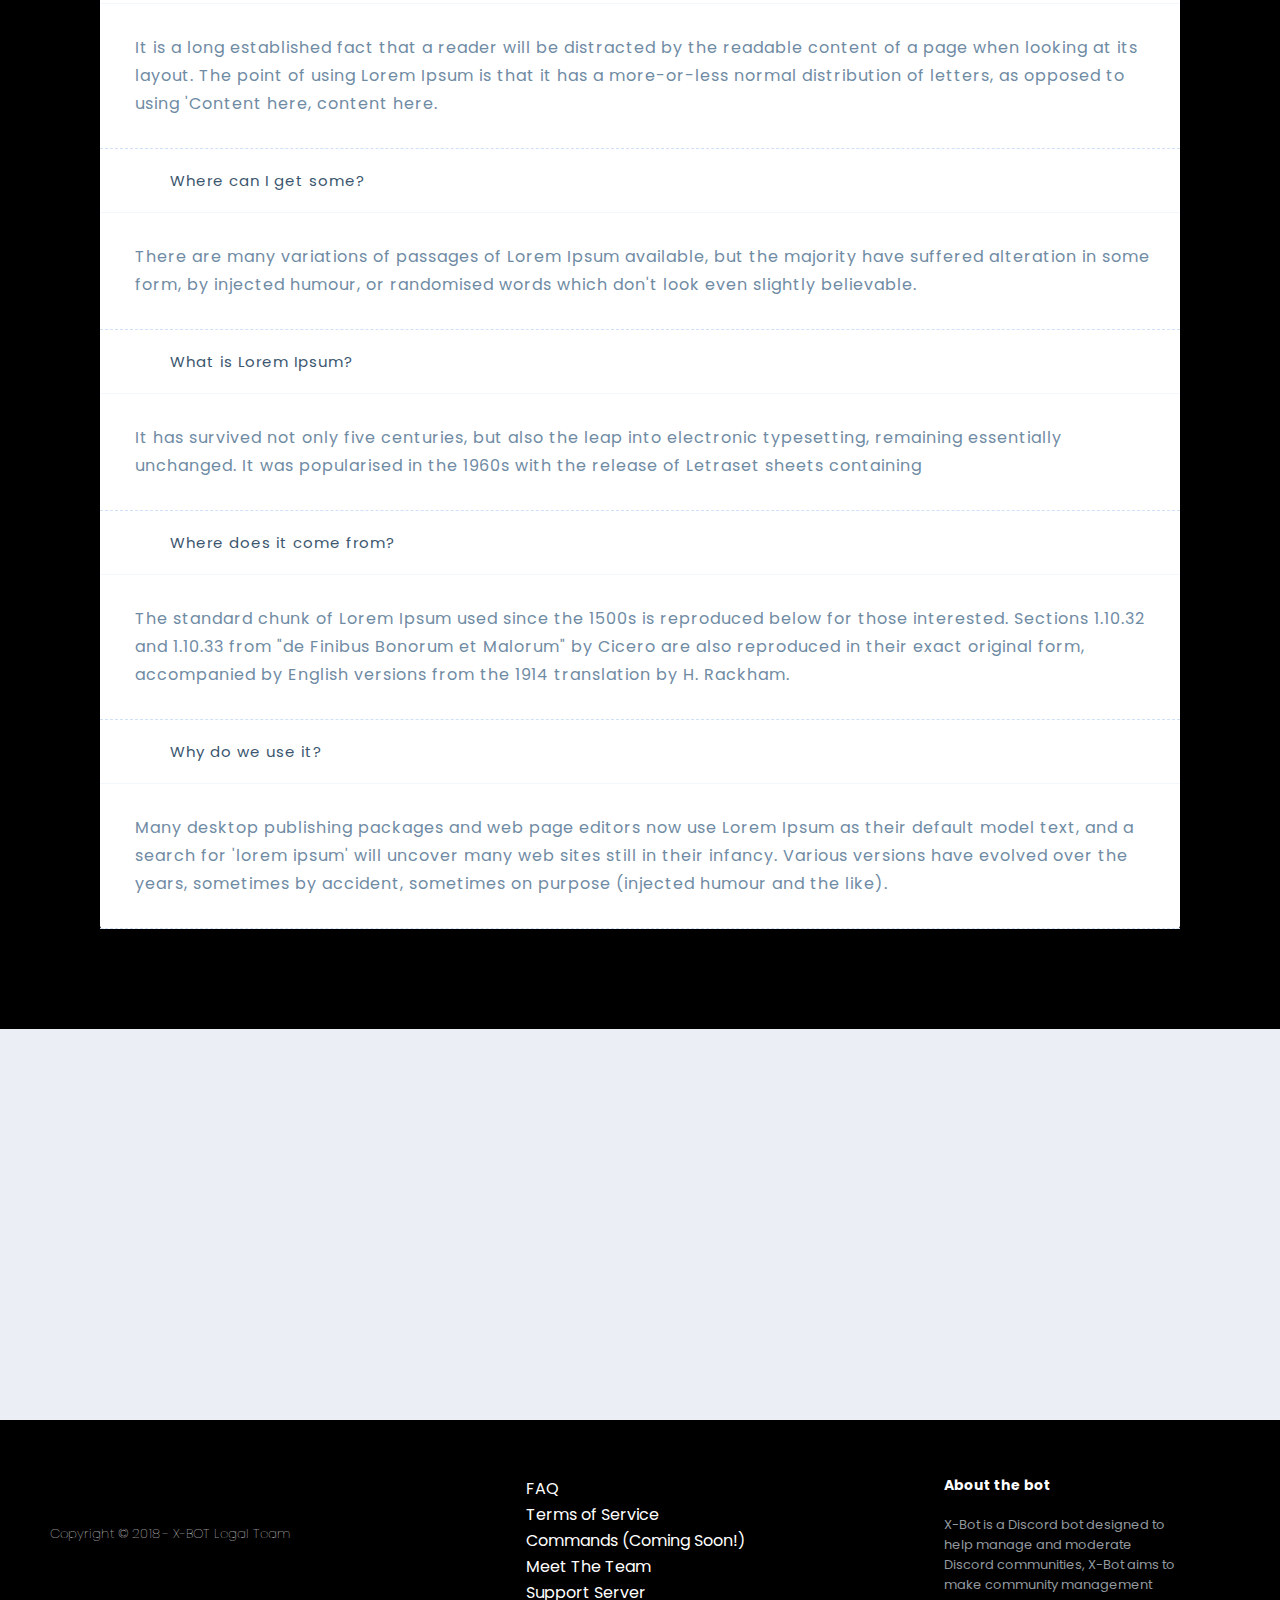
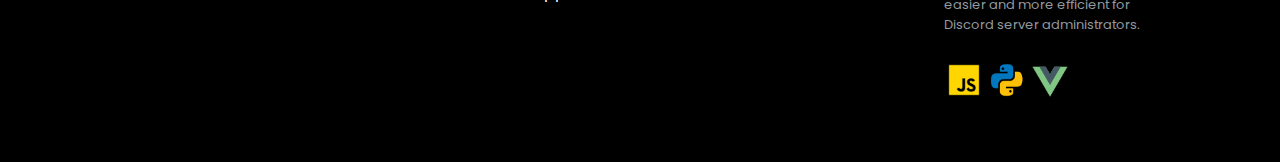
==== commit 2bb2f14a: "Update index.html" ====
--- a/index.html
+++ b/index.html
@@ -11,6 +11,19 @@
 </head>
 
 <body>
+<!--Start of Tawk.to Script-->
+<script type="text/javascript">
+var Tawk_API=Tawk_API||{}, Tawk_LoadStart=new Date();
+(function(){
+var s1=document.createElement("script"),s0=document.getElementsByTagName("script")[0];
+s1.async=true;
+s1.src='https://embed.tawk.to/642f21f731ebfa0fe7f6eaa6/1gtc1pbuc';
+s1.charset='UTF-8';
+s1.setAttribute('crossorigin','*');
+s0.parentNode.insertBefore(s1,s0);
+})();
+</script>
+<!--End of Tawk.to Script-->
   <nav class="navbar">
     <div class="menu">
       <div class="logo_holder">
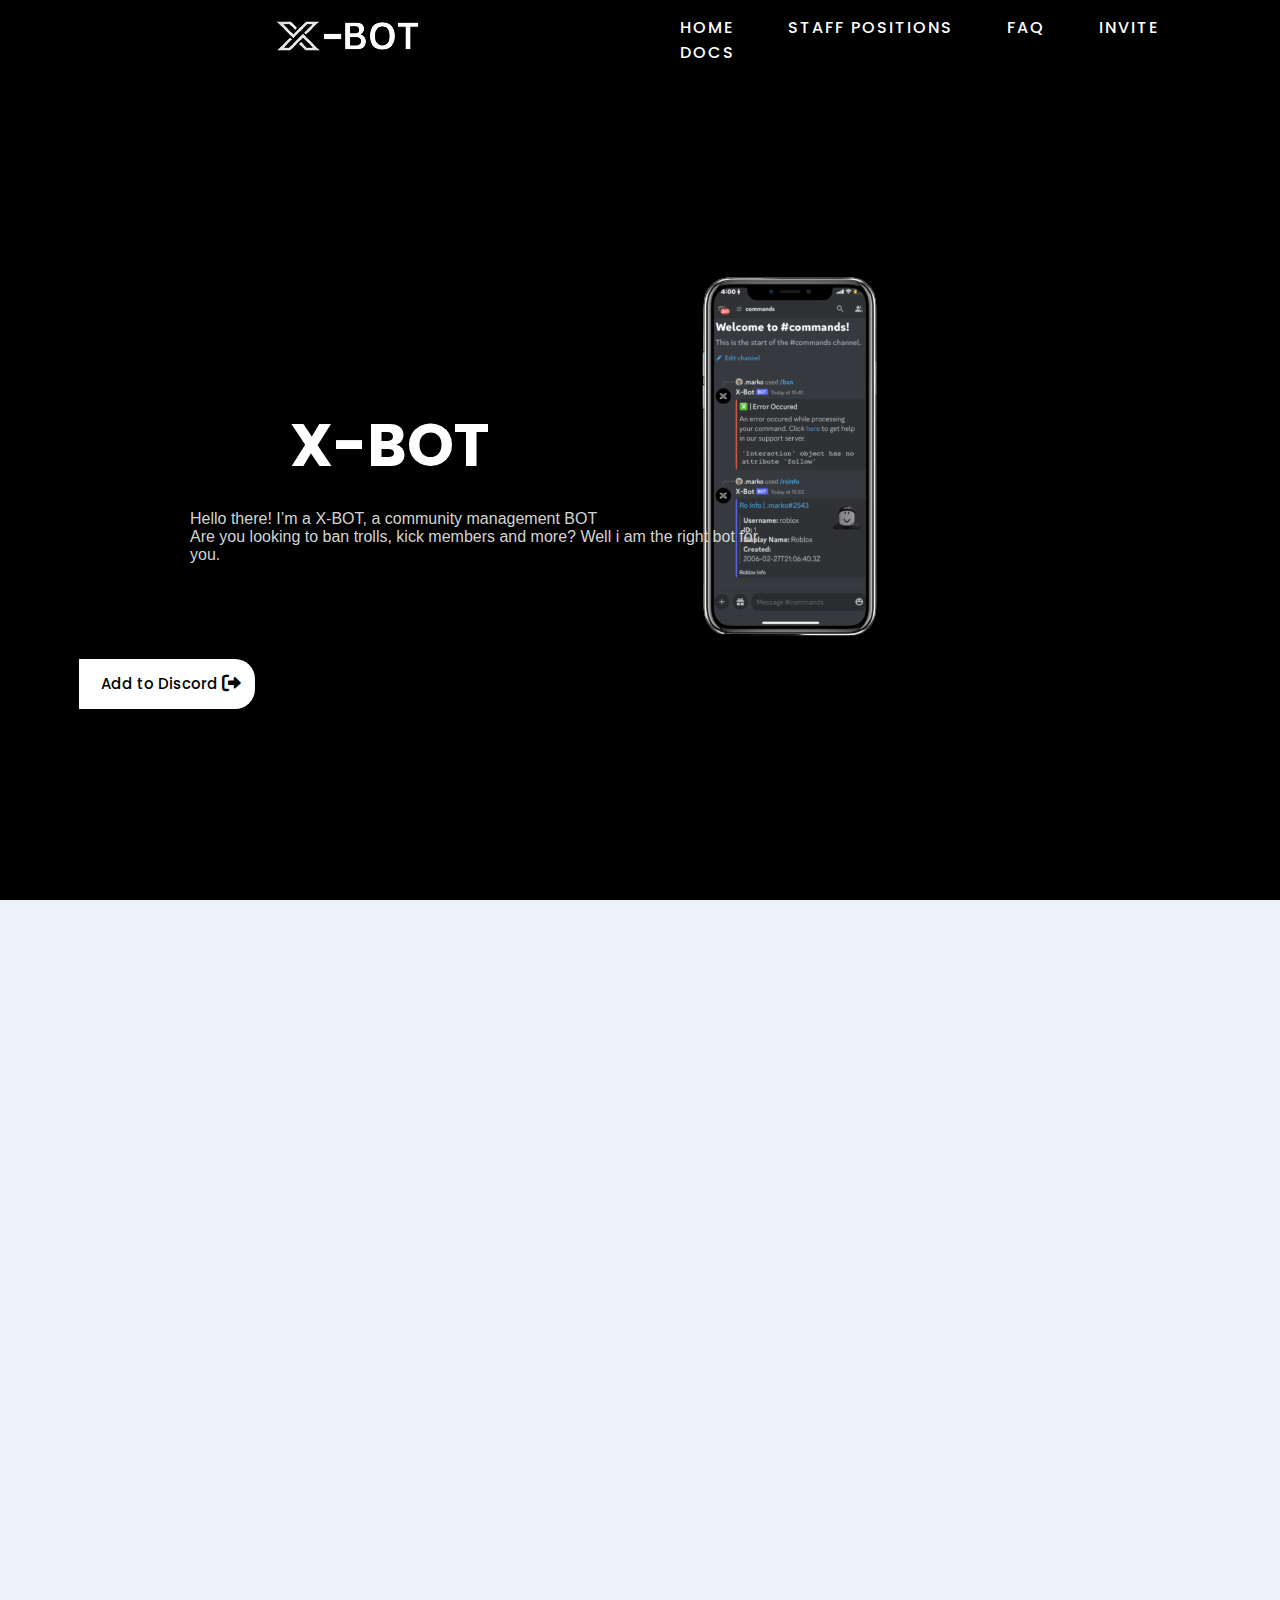
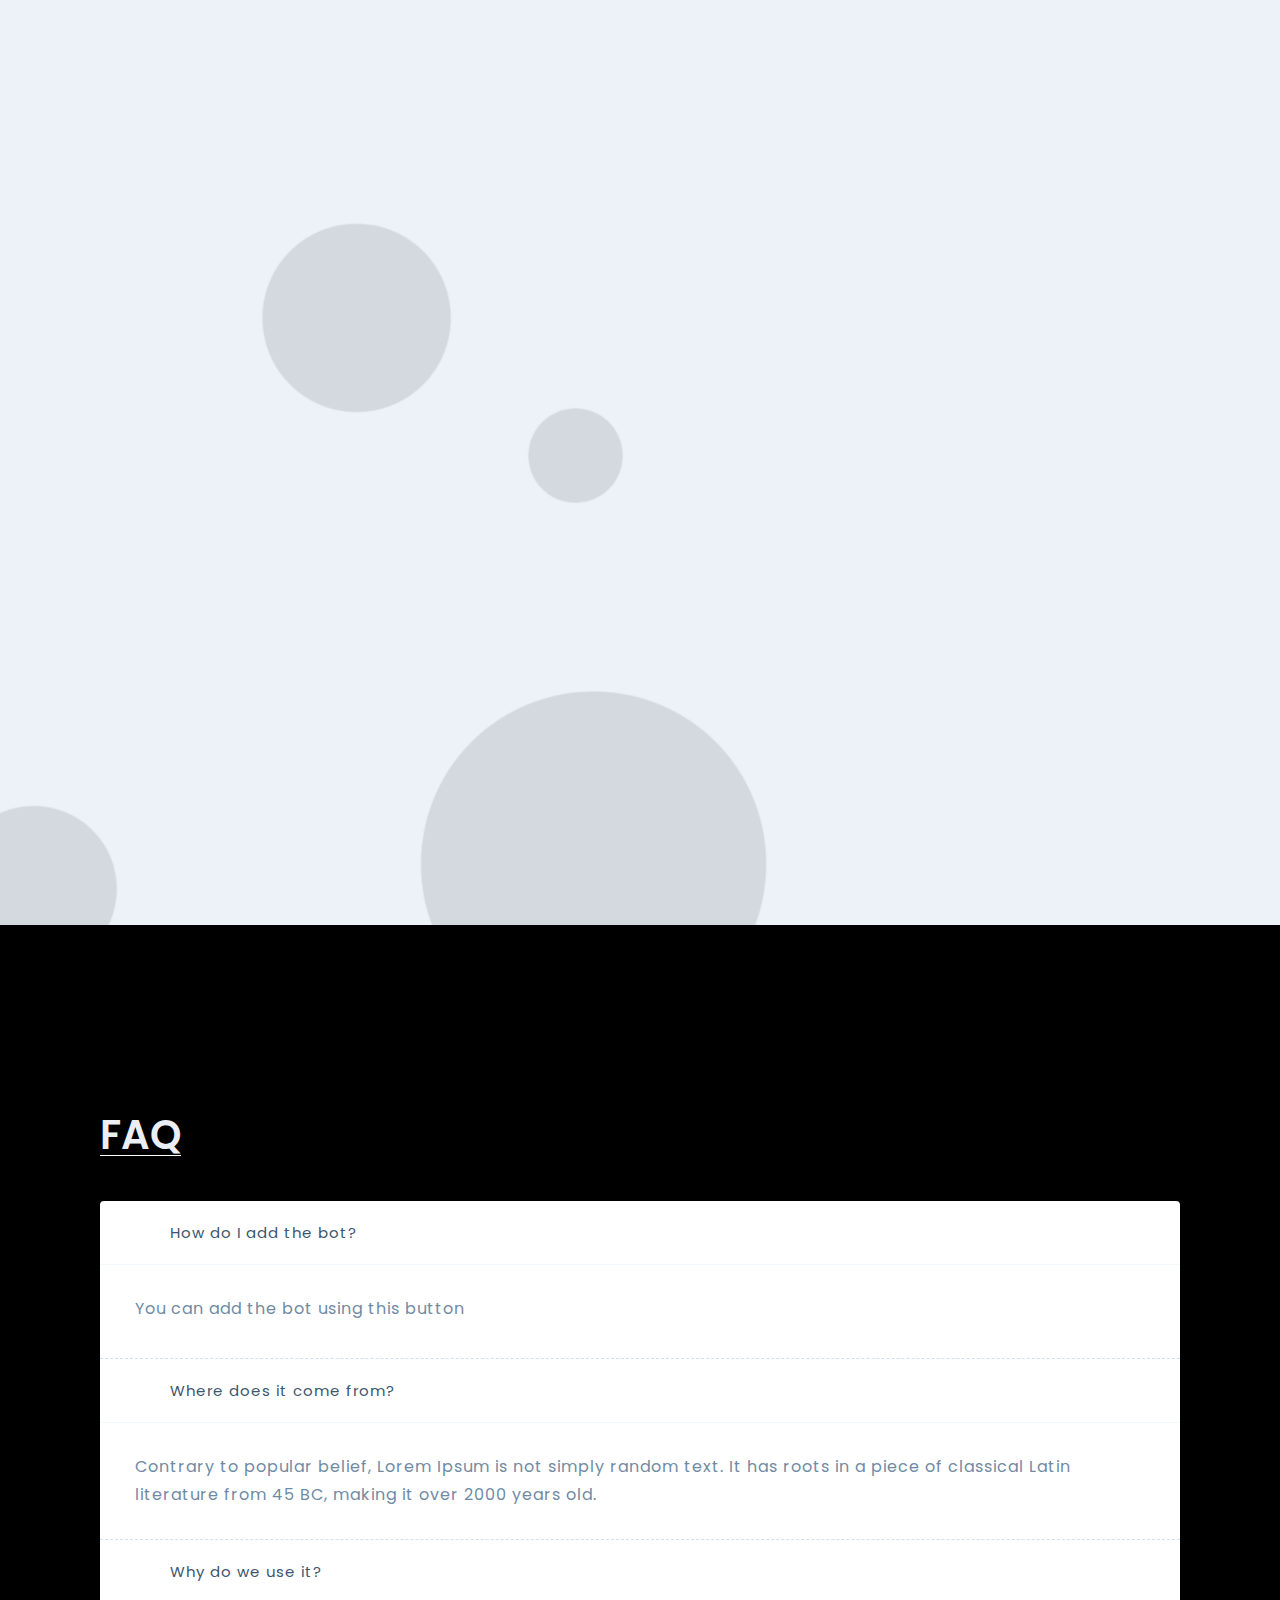
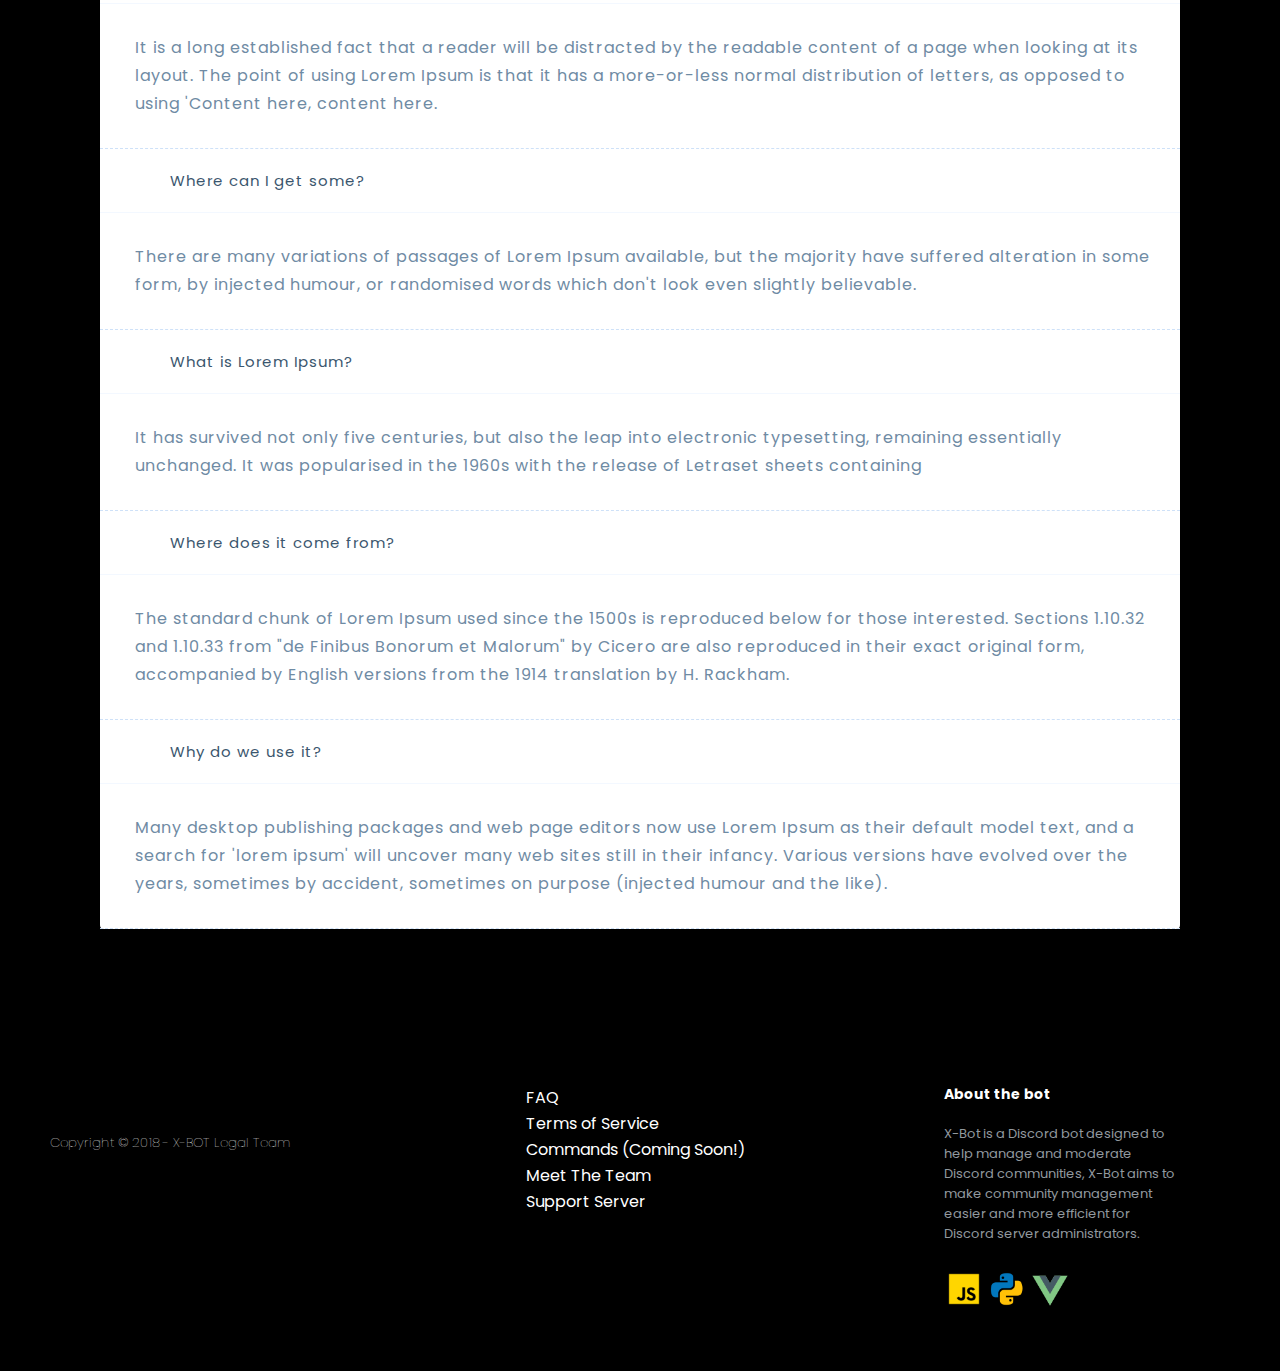
==== commit 4e4118b2: "Update index.html" ====
--- a/index.html
+++ b/index.html
@@ -5,7 +5,7 @@
   <script async src="https://tally.so/widgets/embed.js"></script>
   <meta charset="utf-8">
   <meta name="viewport" content="width=device-width, initial-scale=1.0">
-  <title>x-bot</title>
+  <title>X-Bot</title>
   <link rel="stylesheet" href="style.css">
   <link rel="stylesheet" href="fontawestome/css/all.min.css">
 </head>
@@ -323,7 +323,6 @@
     </div>
   </div>
 
-<iframe data-tally-src="https://tally.so/embed/wMXqNY?alignLeft=1&hideTitle=1&transparentBackground=1&dynamicHeight=1" loading="lazy" width="100%" height="387" frameborder="0" marginheight="0" marginwidth="0" title="Support Staff Application"></iframe><script>var d=document,w="https://tally.so/widgets/embed.js",v=function(){"undefined"!=typeof Tally?Tally.loadEmbeds():d.querySelectorAll("iframe[data-tally-src]:not([src])").forEach((function(e){e.src=e.dataset.tallySrc}))};if("undefined"!=typeof Tally)v();else if(d.querySelector('script[src="'+w+'"]')==null){var s=d.createElement("script");s.src=w,s.onload=v,s.onerror=v,d.body.appendChild(s);}</script>
 
 
   <footer class="footer-distributed">
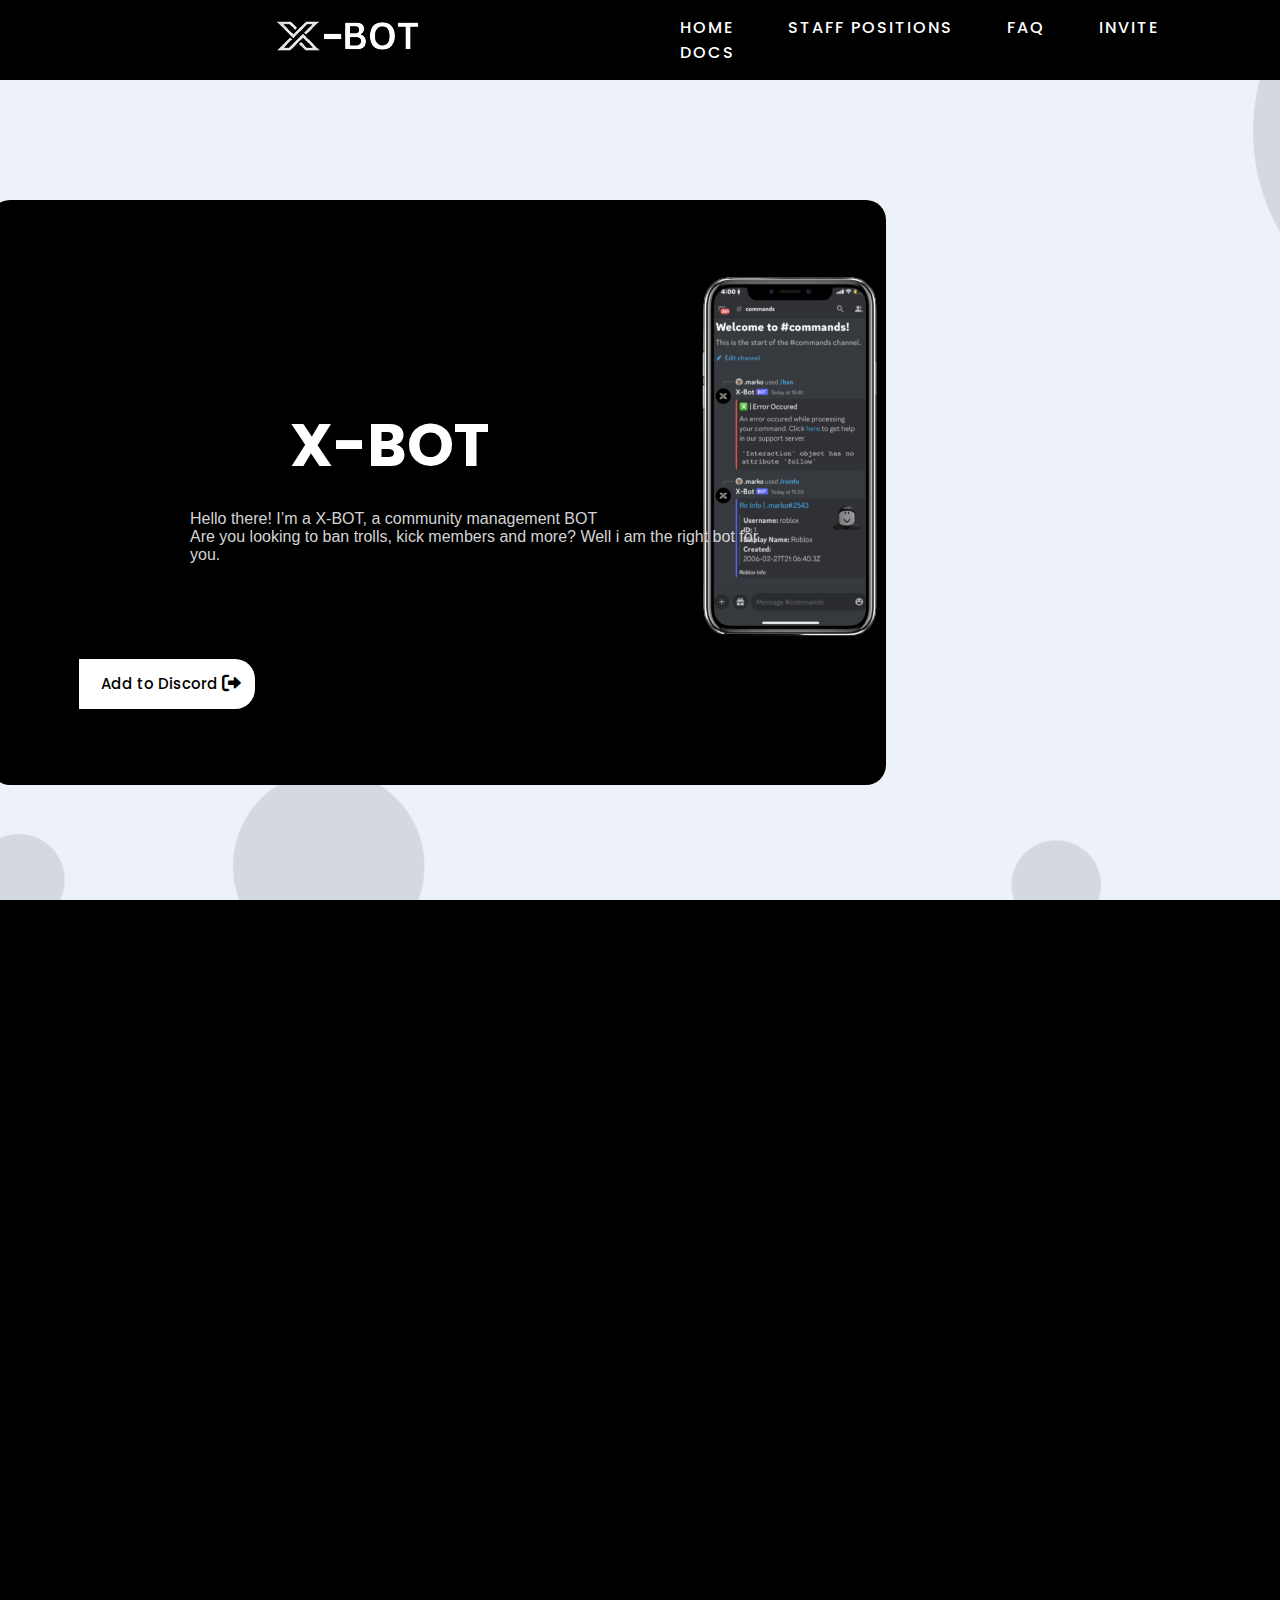
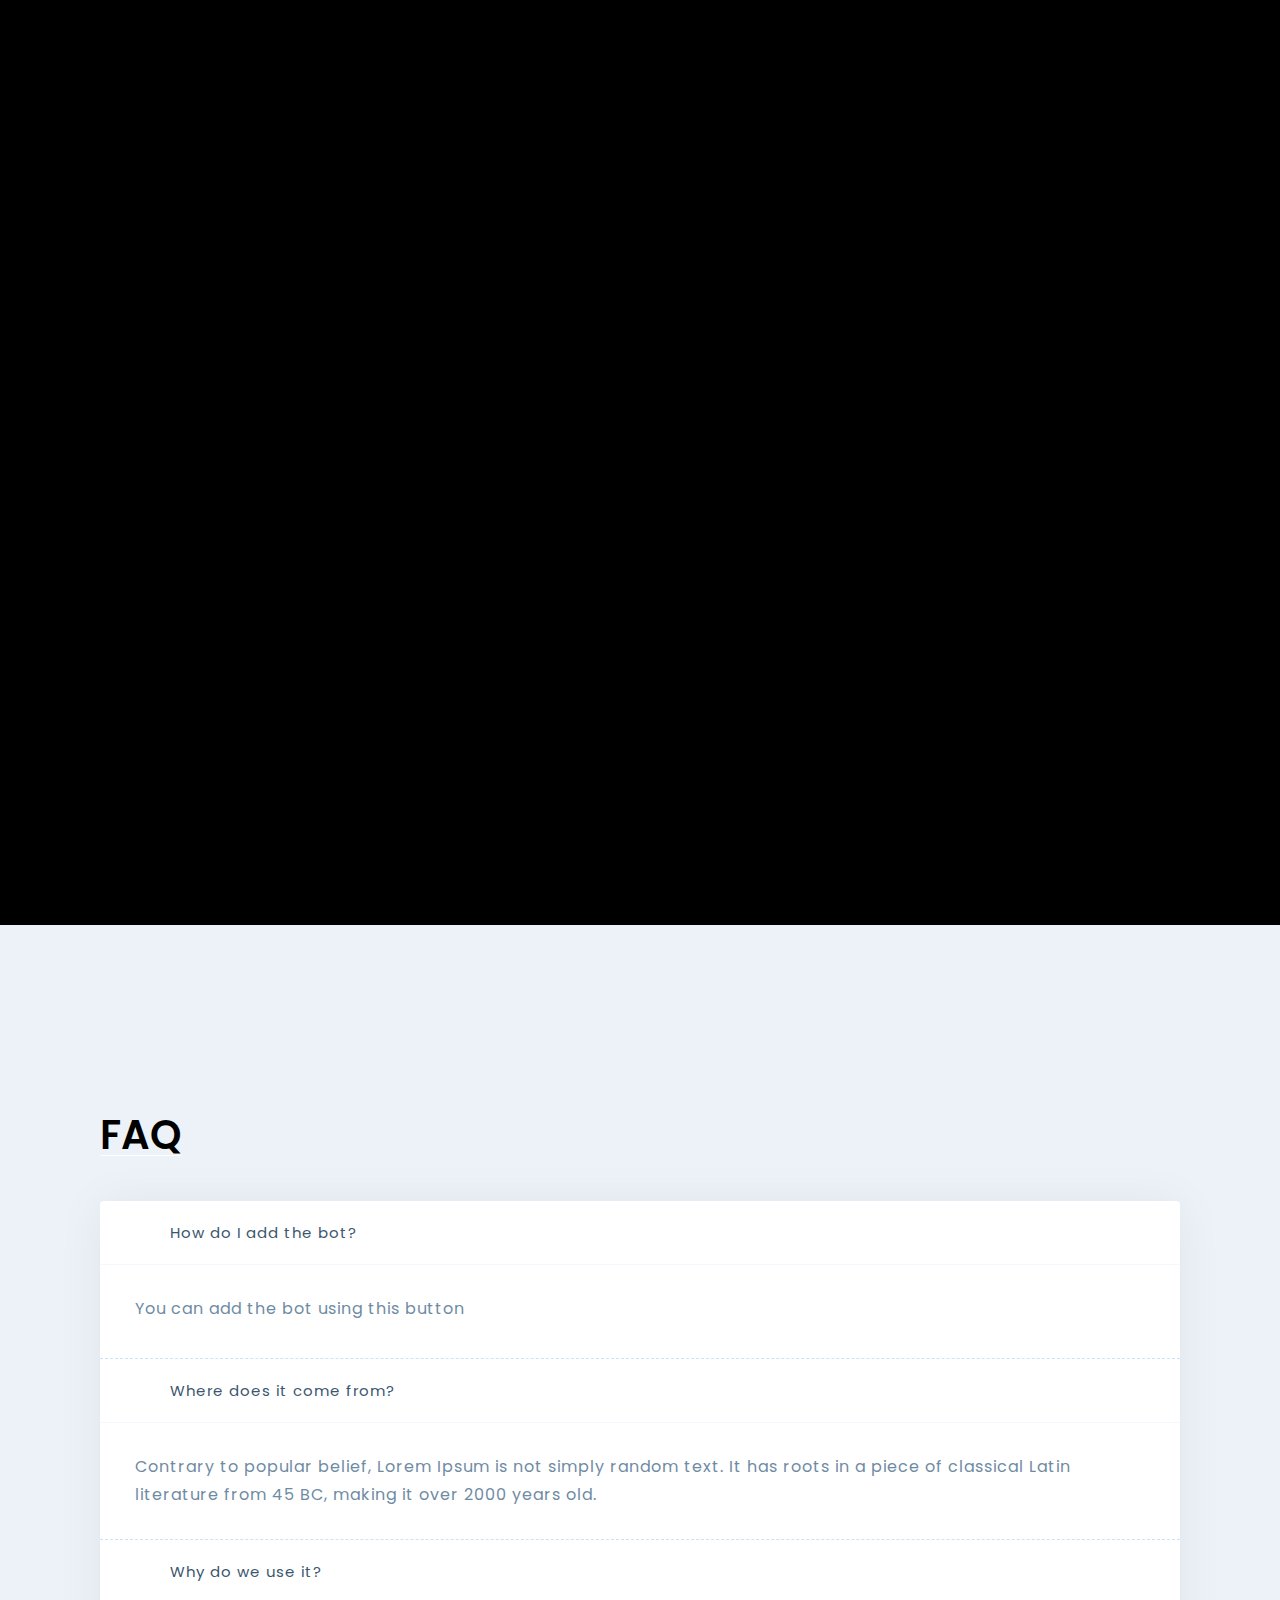
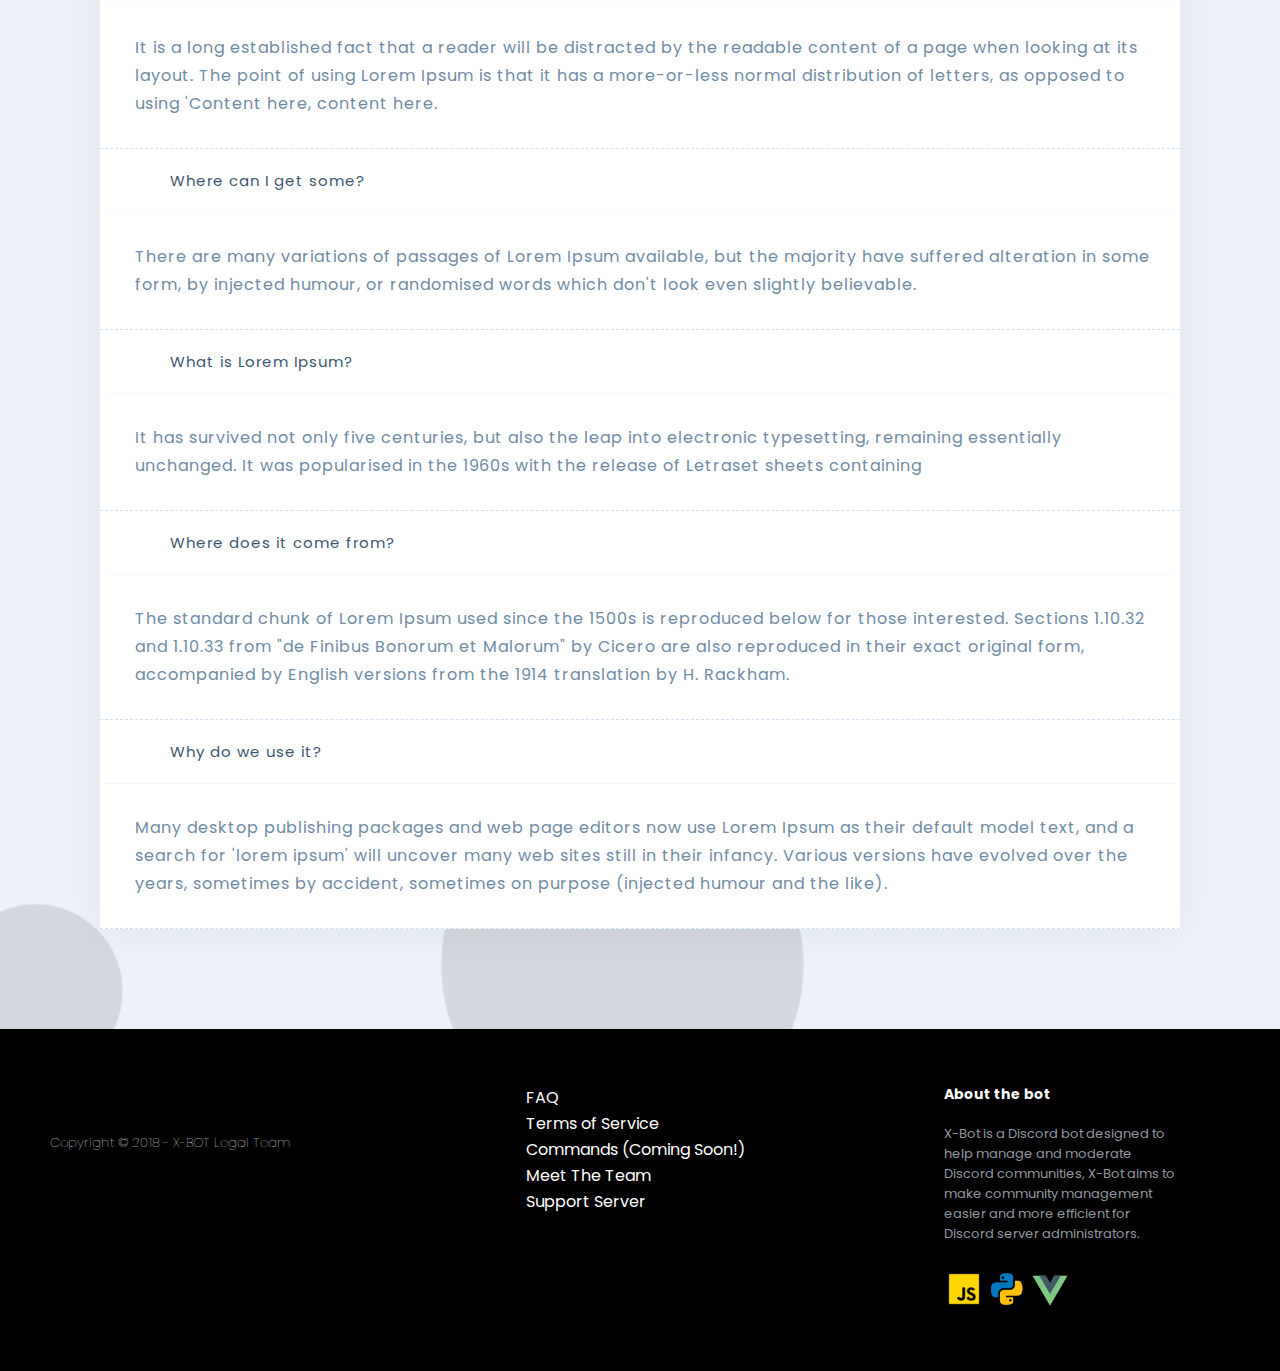
==== commit c10901da: "Update index.html" ====
--- a/index.html
+++ b/index.html
@@ -11,19 +11,7 @@
 </head>
 
 <body>
-<!--Start of Tawk.to Script-->
-<script type="text/javascript">
-var Tawk_API=Tawk_API||{}, Tawk_LoadStart=new Date();
-(function(){
-var s1=document.createElement("script"),s0=document.getElementsByTagName("script")[0];
-s1.async=true;
-s1.src='https://embed.tawk.to/642f21f731ebfa0fe7f6eaa6/1gtc1pbuc';
-s1.charset='UTF-8';
-s1.setAttribute('crossorigin','*');
-s0.parentNode.insertBefore(s1,s0);
-})();
-</script>
-<!--End of Tawk.to Script-->
+
   <nav class="navbar">
     <div class="menu">
       <div class="logo_holder">
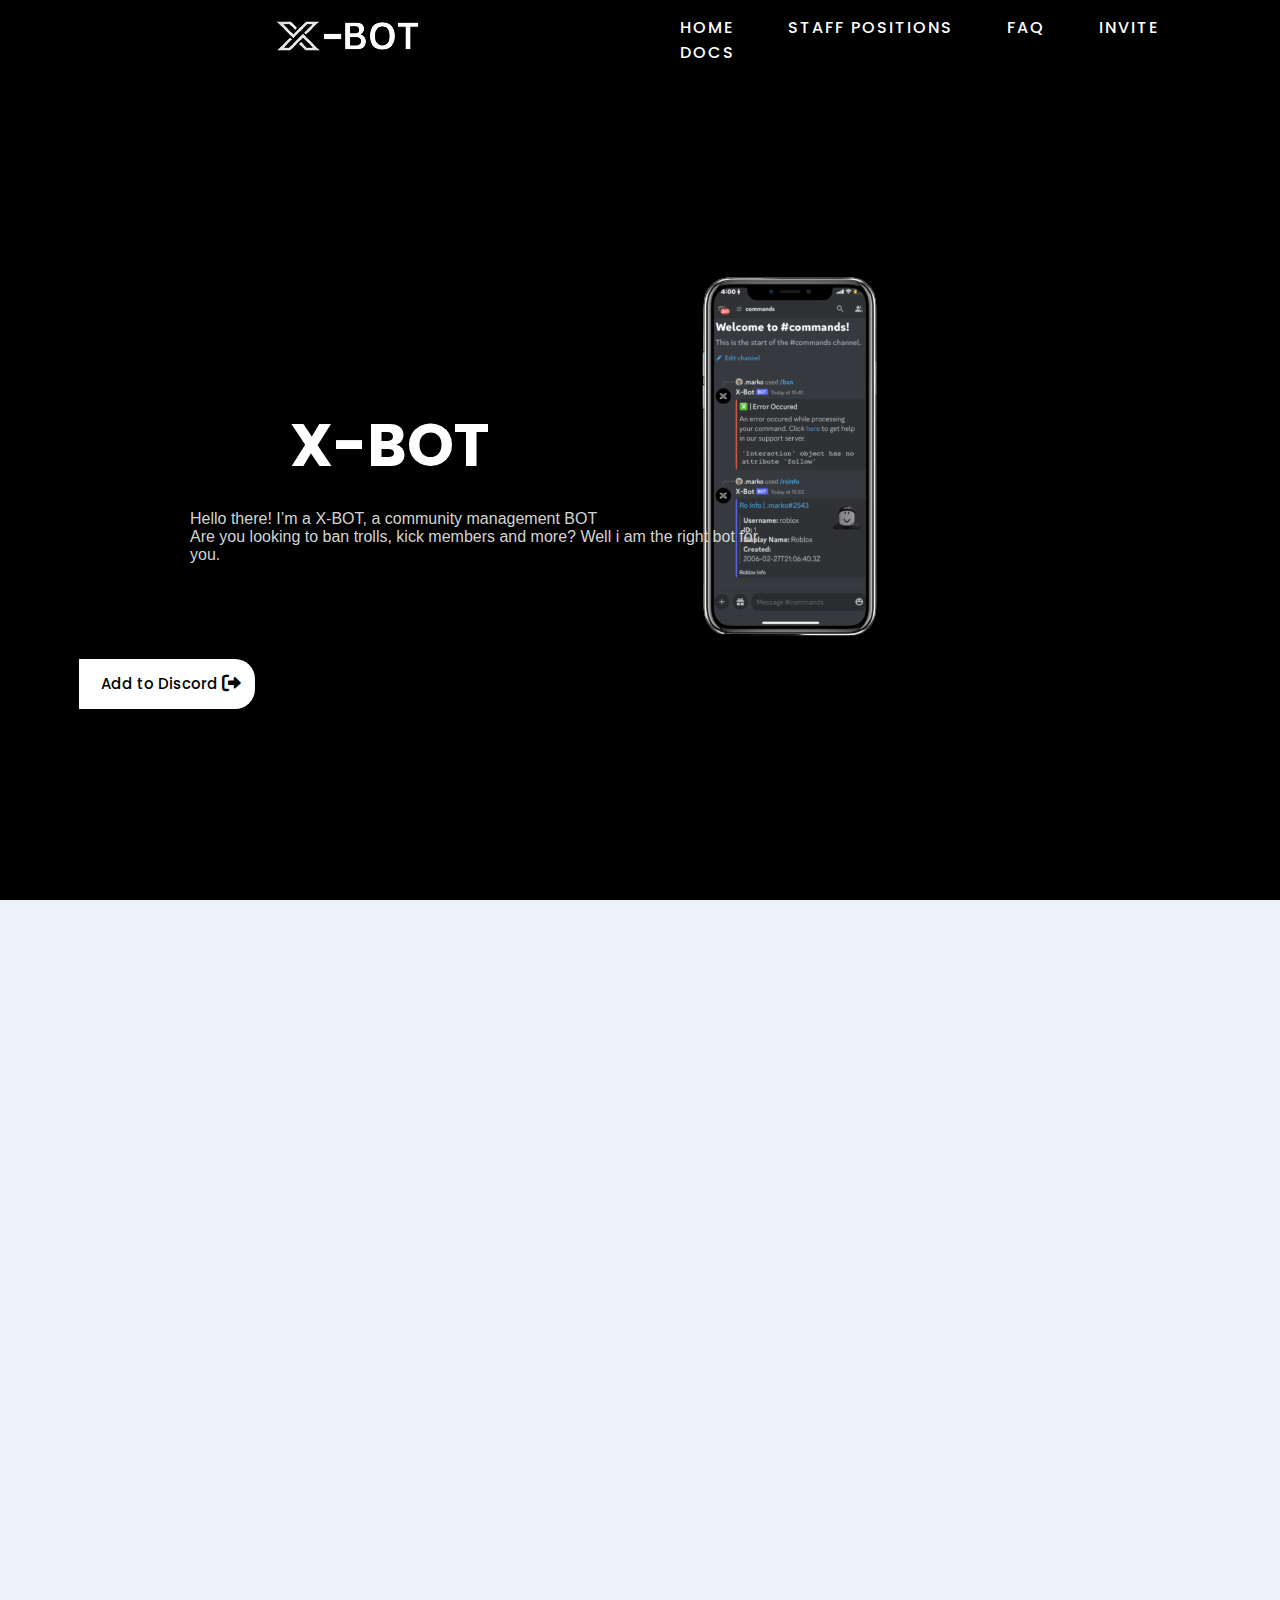
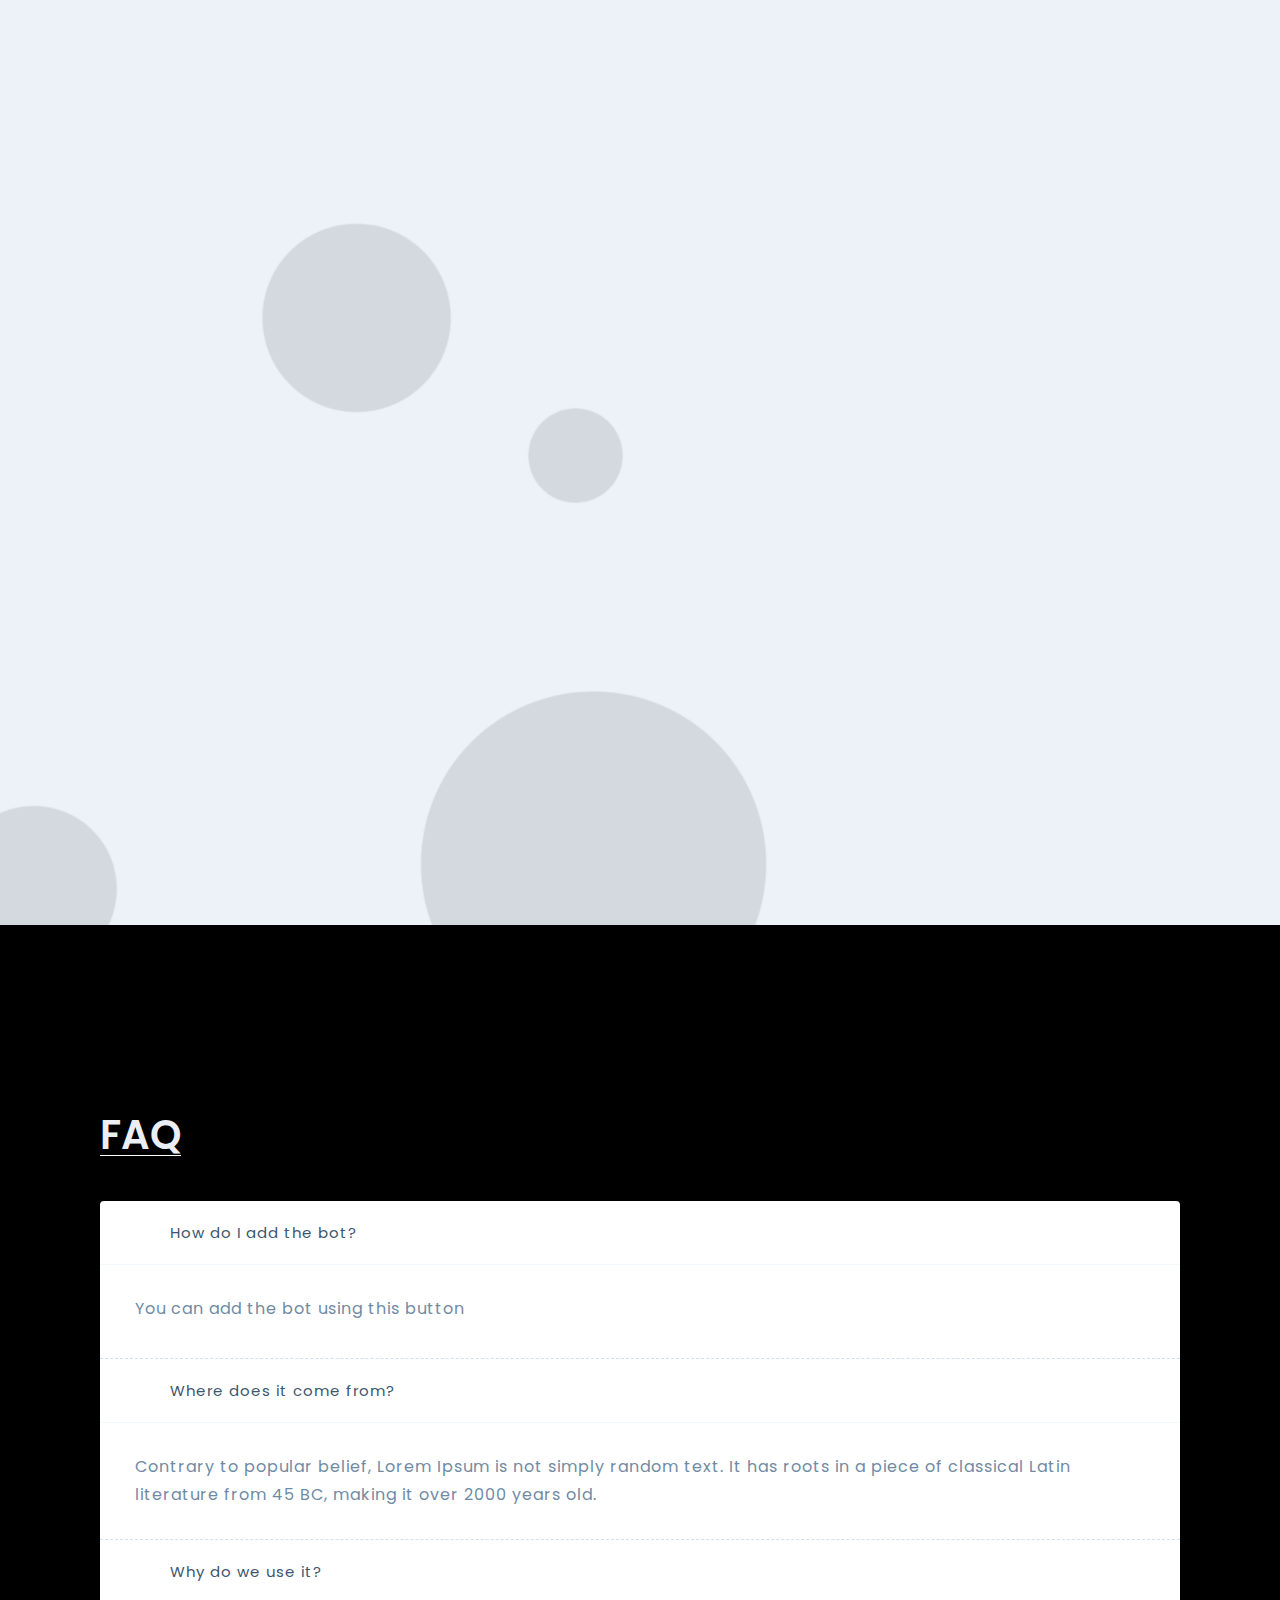
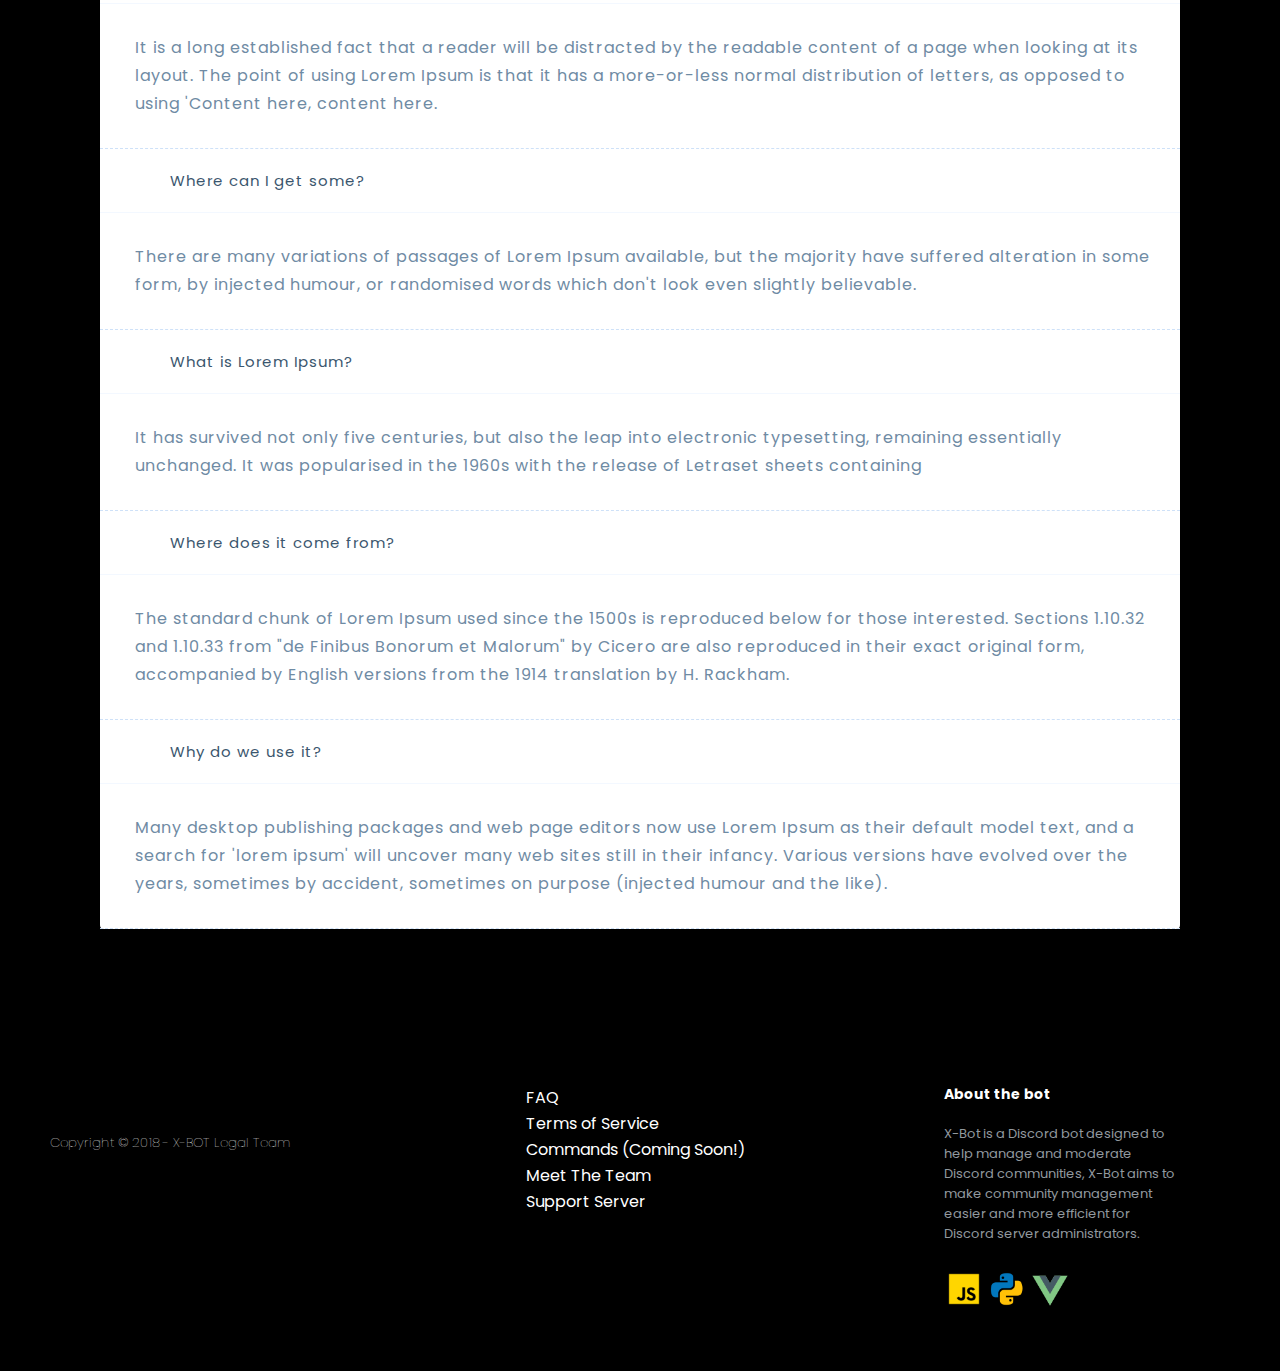
==== commit 752c7927: "Update index.html" ====
--- a/index.html
+++ b/index.html
@@ -11,7 +11,19 @@
 </head>
 
 <body>
-
+<!--Start of Tawk.to Script-->
+<script type="text/javascript">
+var Tawk_API=Tawk_API||{}, Tawk_LoadStart=new Date();
+(function(){
+var s1=document.createElement("script"),s0=document.getElementsByTagName("script")[0];
+s1.async=true;
+s1.src='https://embed.tawk.to/642f21f731ebfa0fe7f6eaa6/1gtc1pbuc';
+s1.charset='UTF-8';
+s1.setAttribute('crossorigin','*');
+s0.parentNode.insertBefore(s1,s0);
+})();
+</script>
+<!--End of Tawk.to Script-->
   <nav class="navbar">
     <div class="menu">
       <div class="logo_holder">
